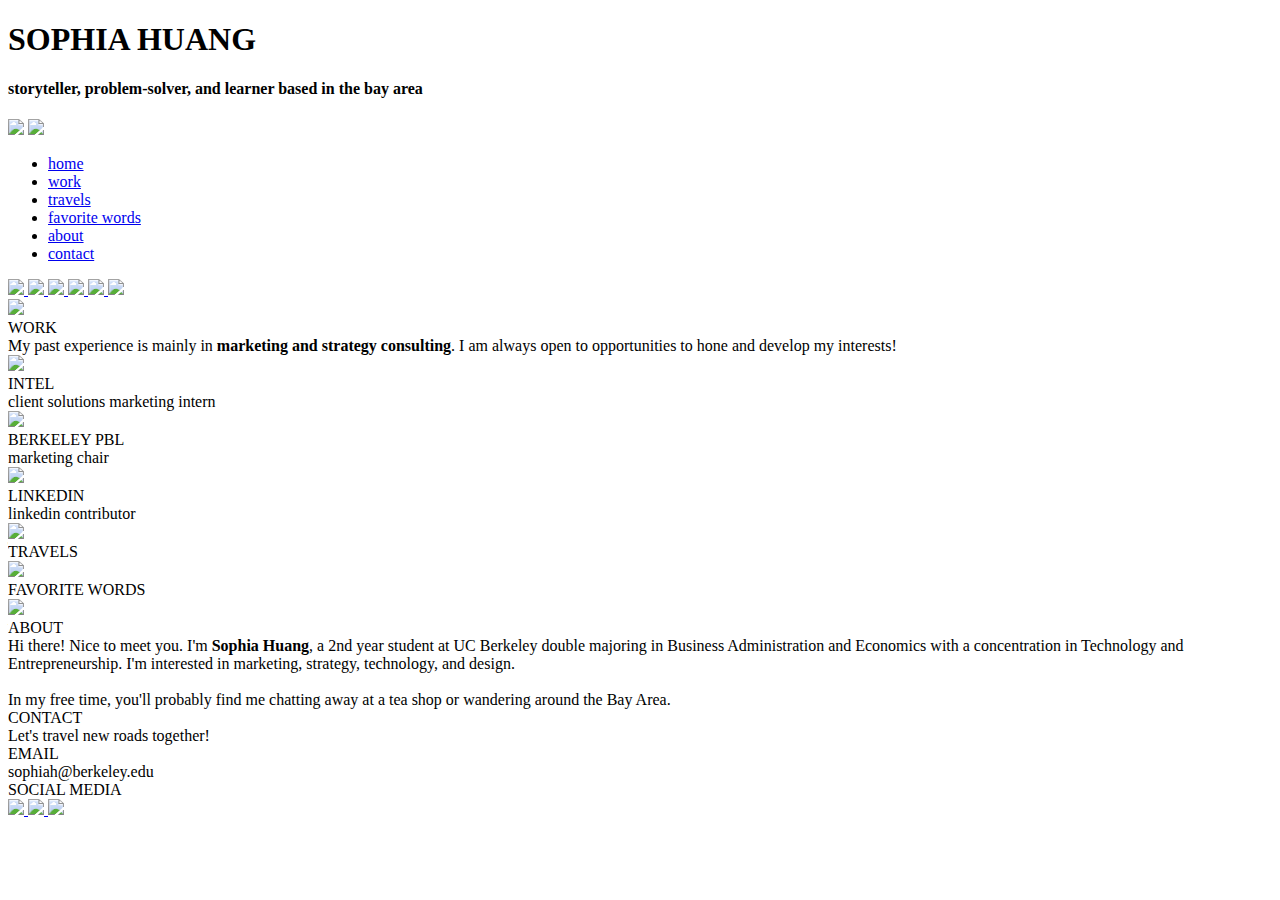
==== index.html @ e54632c0 "test" ====
<!DOCTYPE html>

<html>

<head>
<title>Sophia Huang</title>
	<link rel="stylesheet" type="text/css" href="assets/css/style.css" />
	<link href="https://fonts.googleapis.com/css?family=Montserrat:400,700|Open+Sans:300,400,600" rel="stylesheet">
</head>

<body>
	<div class="page-wrapper">
		<div id="title-container">
			<div id="title-box">
			 <a id="home" class="smooth"></a>
				<h1 id="title">SOPHIA HUANG</h1>
				<h4 id="subtitle">storyteller, problem-solver, and learner based in the bay area</h4>
				<div class="rectangle-1"></div>
				<img src="assets/img/sf-home-1.jpg" class="sf-home-1">
				<a href= "#work-container">
					<img src="assets/img/bottom arrow.png" class="bottom-arrow-1">
				</a>
			</div>
		</div>

		<div id="home-menu">
				<ul>
					<li><a href= "#title-container" class="link">home</a></li>
					<li><a href= "#work-container" class="link">work</a></li>
					<li><a href= "#travels-container" class="link">travels</a></li>
					<li><a href= "#favorite-words-container" class="link">favorite words</a></li>
					<li><a href= "#about-container" class="link">about</a></li>
					<li><a href= "#contact-container" class="link">contact</a></li>
				</ul>
		</div>
		<div id="new-container">
			<div id="navbar">
				<a href= "#title-container">
					<img src="assets/img/home-nav.png" class="home-nav">
				</a>
				<a href= "#work-container">
					<img src="assets/img/work-nav.png" class="work-nav">
				</a>
				<a href= "#travels-container">
					<img src="assets/img/travels-nav.png" class="travels-nav">
				</a>
				<a href= "#favorite-words-container">
					<img src="assets/img/favorite-words-nav.png" class="favorite-words-nav">
				</a>
				<a href= "#about-container">
					<img src="assets/img/about-nav.png" class="about-nav">
				</a>
				<a href= "#contact-container">
					<img src="assets/img/contact-nav.png" class="contact-nav">
				</a>
			</div>
			<div class="navbar-fixed"></div>

			<div id="work-container">
				<div id="background-work">
					<img src="assets/img/work.jpg" class="work">
				</div>
				<div id="background-work-overlay"></div>
				<div id="work">WORK</div>
				<div class="rectangle-2"></div>
				<div id="work-description">My past experience is mainly in <b>marketing and strategy consulting</b>. I am always open to opportunities to hone and develop my interests!</div>
				<div id="work-grid">
					<img src="assets/img/intel.png" class="intel-pic">
					<div class="intel">INTEL</div>
					<div class="intel-intern">client solutions marketing intern</div>
					<img src="assets/img/pbl.png" class="pbl-pic">
					<div class="pbl">BERKELEY PBL</div>
					<div class="pbl-officer">marketing chair</div>
					<img src="assets/img/linkedin.png" class="linkedin-pic">
					<div class="linkedin">LINKEDIN</div>
					<div class="linkedin-writer">linkedin contributor</div>
				</div>

					<a id="work" class="smooth"></a>
			</div>

			<div id="travels-container">
				<div id="background-travels">
					<img src="assets/img/travels.jpg" class="travels">
				</div>
				<div id="background-travels-overlay"></div>
				<div id="travels">TRAVELS</div>
				<div class="rectangle-3"></div>
					<a id="travels" class="smooth"></a>
			</div>

			<div id="favorite-words-container">
				<div id="background-favorite-words">
					<img src="assets/img/favorite-words.jpg" class="favorite-words">
				</div>
				<div id="background-favorite-words-overlay"></div>
				<div id="favorite-words">FAVORITE WORDS</div>
				<div class="rectangle-4"></div>
					<a id="favorite-words" class="smooth"></a>
			</div>

			<div id="about-container">
				<div id="background-about">
					<img src="assets/img/profile photo.JPG" class="profile-photo">
				</div>
				<div id="background-about-overlay"></div>
				<div id="about">ABOUT</div>
				<div class="rectangle-5"></div>
					<div id="about-description">Hi there! Nice to meet you. I'm <b>Sophia Huang</b>, a 2nd year student at UC Berkeley double majoring in Business Administration and Economics with a concentration in Technology and Entrepreneurship. I'm interested in marketing, strategy, technology, and design.<br><br> In my free time, you'll probably find me chatting away at a tea shop or wandering around the Bay Area.</div>
						<a id="about" class="smooth"></a>
			</div>

				<div id="contact-container">
					<div id="contact-box">
						<div id="contact">CONTACT</div>
							<div id="contact-description">Let's travel new roads together!</div>
						<div class="rectangle-6"></div>
						<div id="email">EMAIL</div>
							<div id="email-description">sophiah@berkeley.edu</div>
						<div id="social-media">SOCIAL MEDIA</div>
							<div id="social-media-description">
								<a href= "https://www.linkedin.com/in/hellosophiahuang">
									<img src="assets/img/linkedin-logo.png" class="linkedin-logo">
								</a>
								<a href= "https://www.facebook.com/sophia.huang.3720">
									<img src="assets/img/facebook-logo.png" class="facebook-logo">
								</a>
								<a href= "https://www.instagram.com/eleven_eleven/">
									<img src="assets/img/instagram-logo.png" class="instagram-logo">
								</a>
							</div>
					</div>

		</div>
	</div>

	<script src="http://code.jquery.com/jquery-1.11.0.min.js"></script>
	<script src="assets/script/script.js"></script>

</body>

</html>
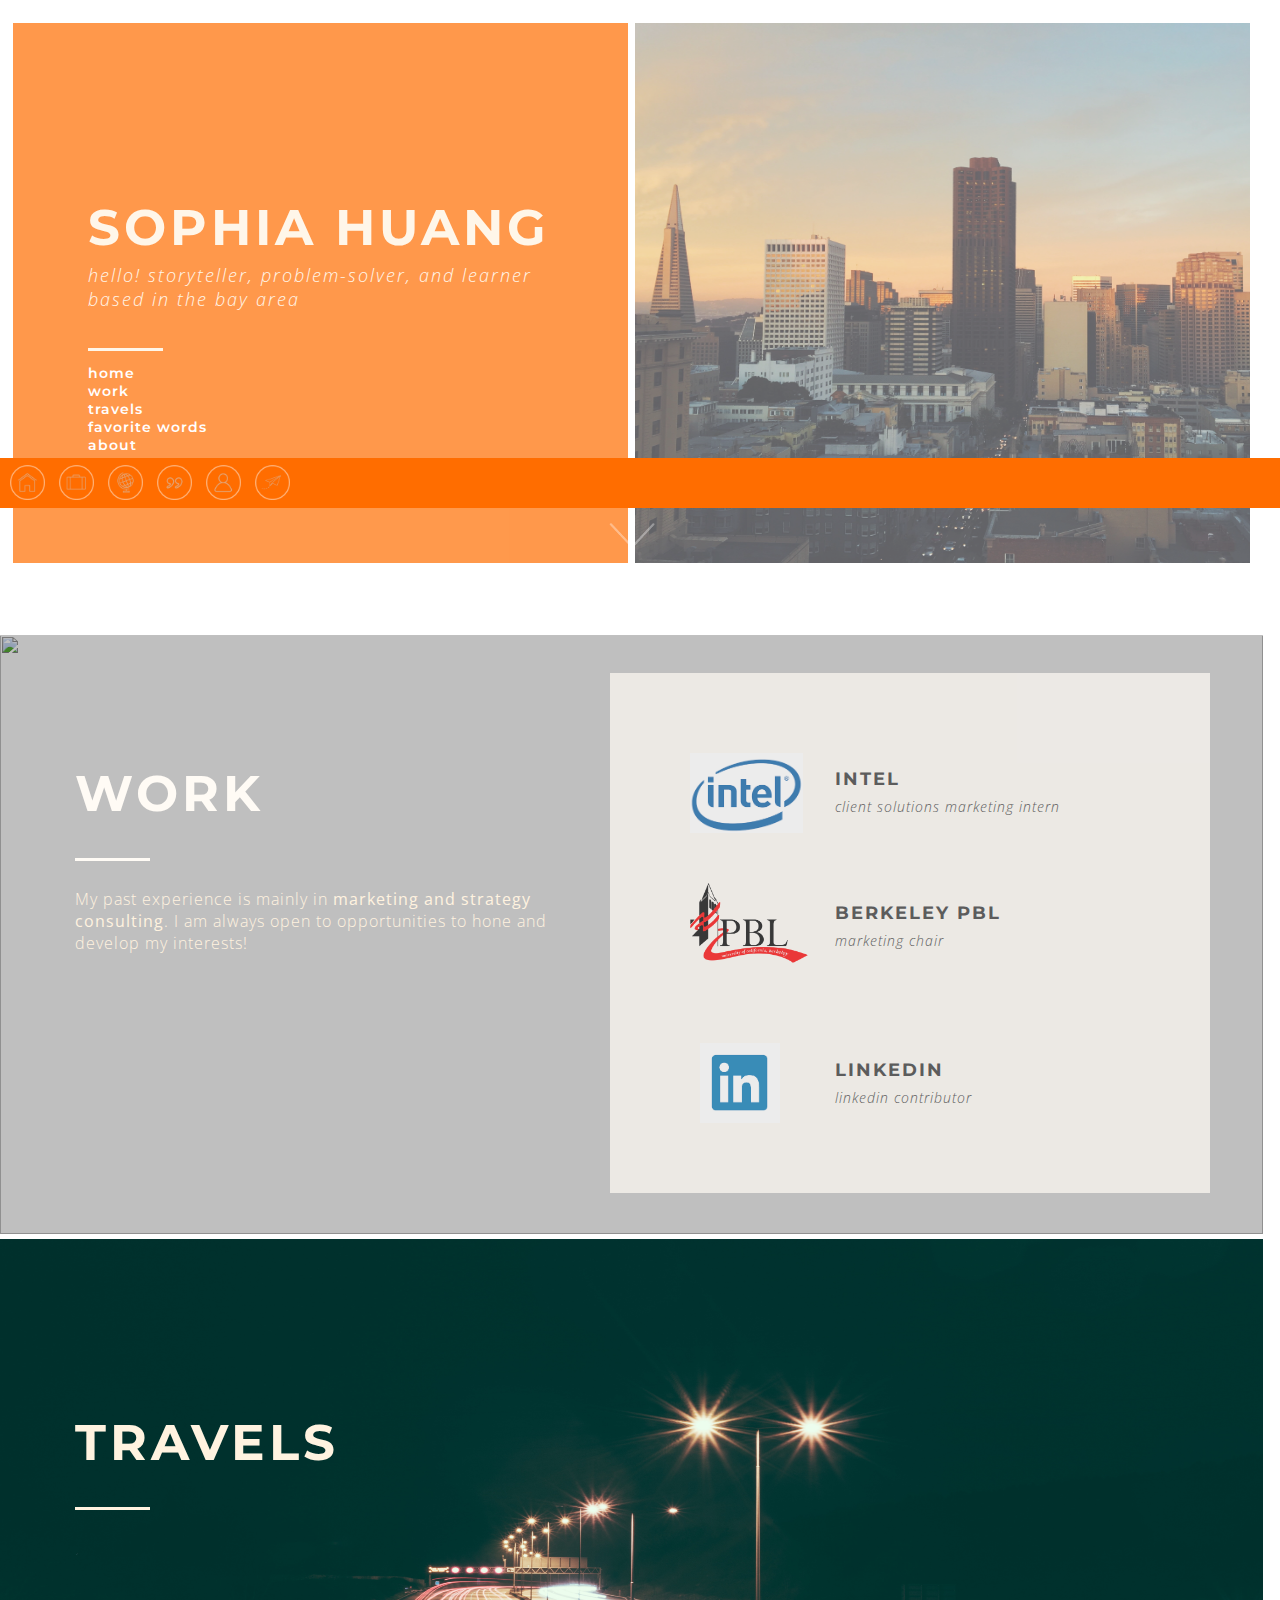
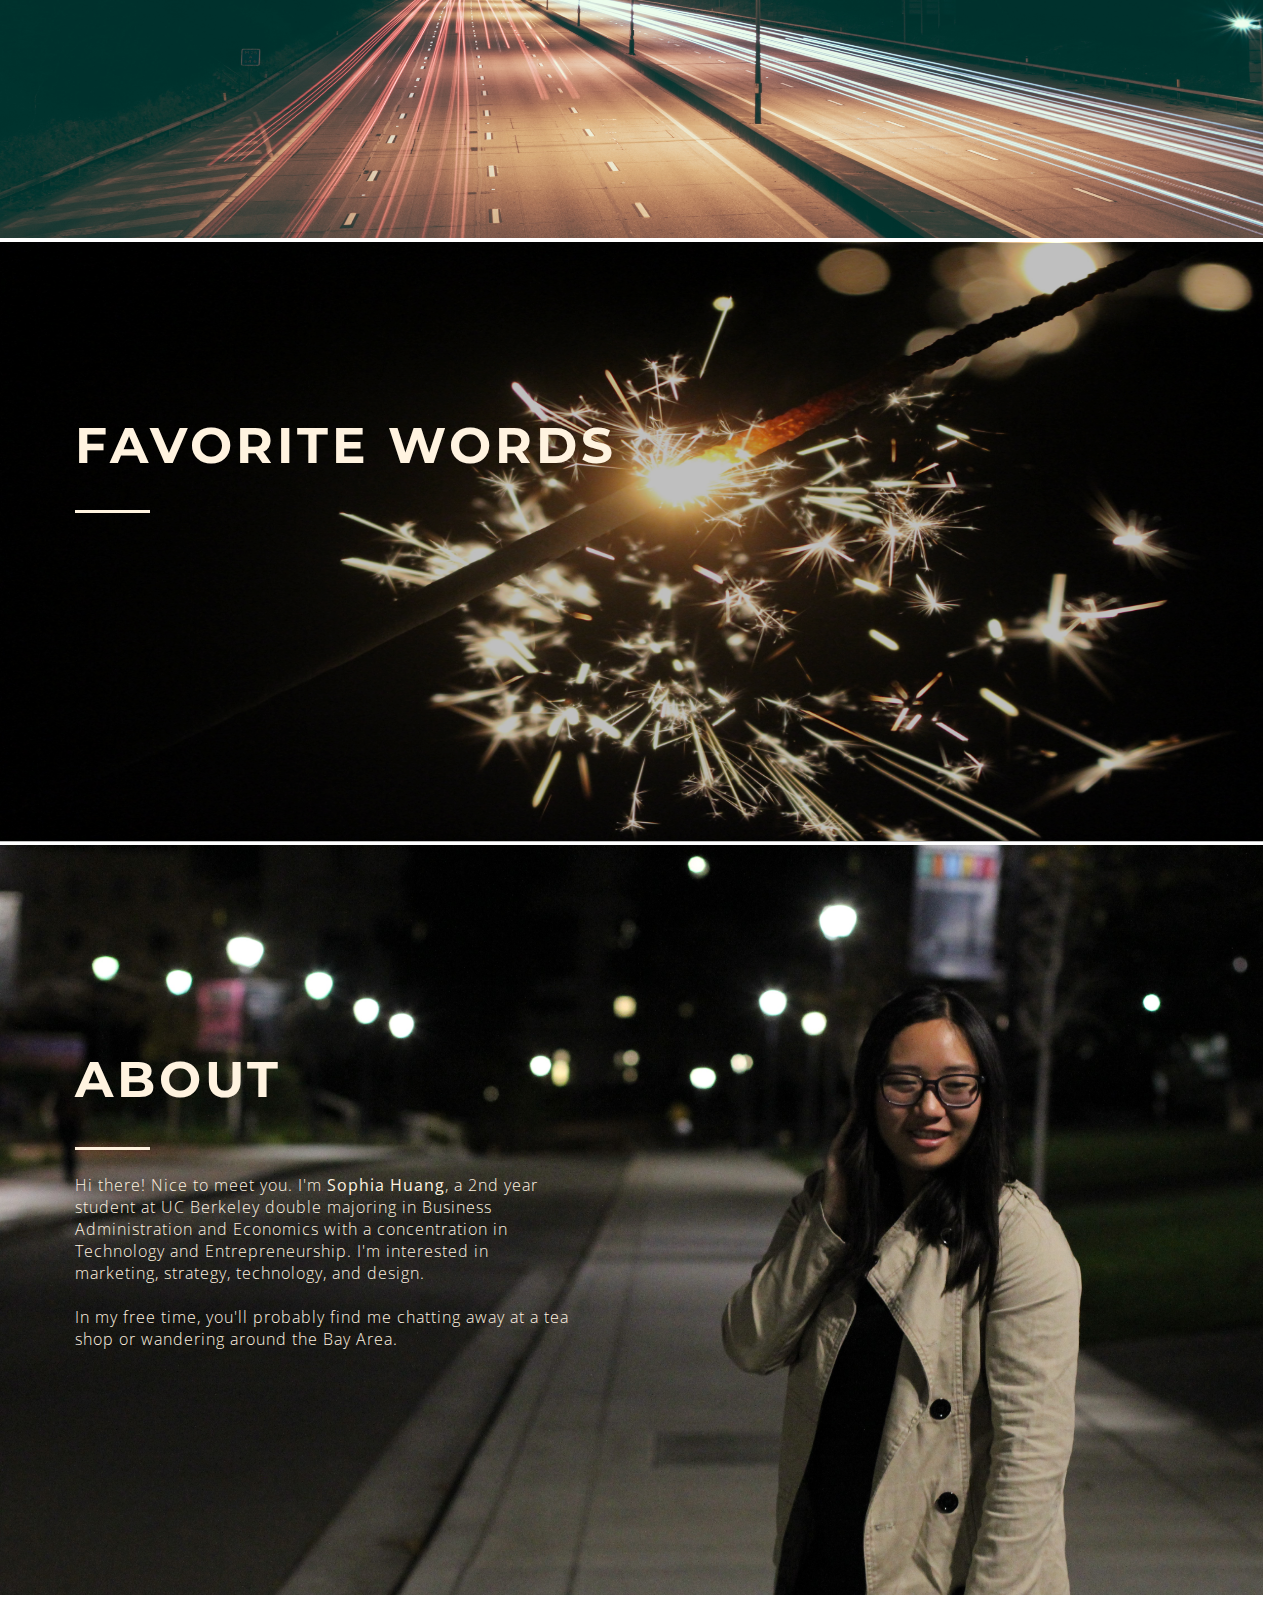
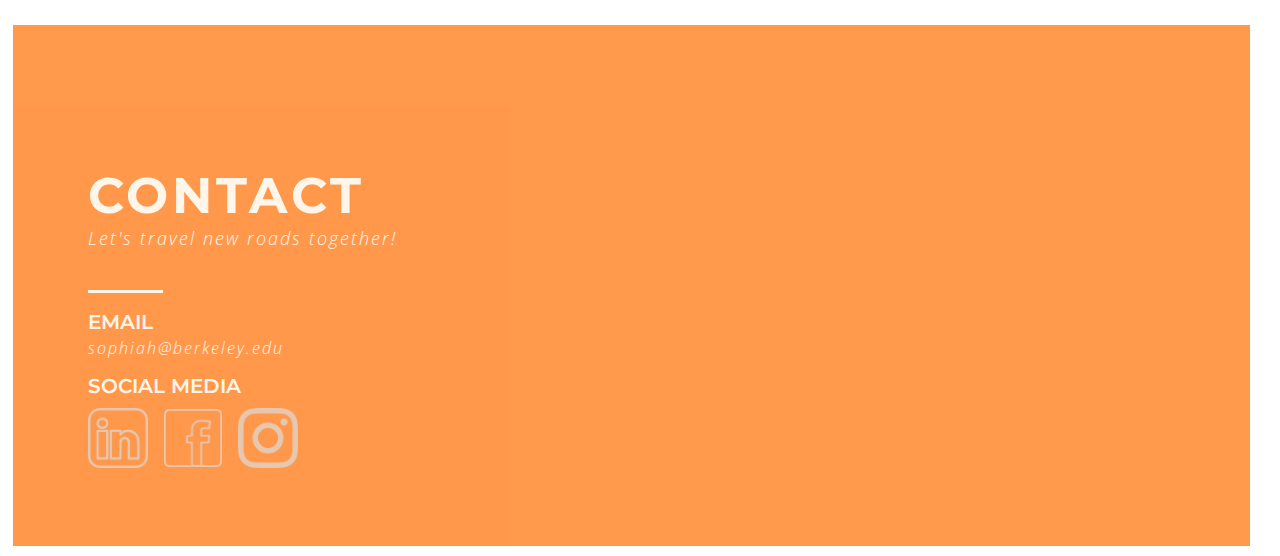
==== commit 6dae6522: "test" ====
--- a/index.html
+++ b/index.html
@@ -14,7 +14,7 @@
 			<div id="title-box">
 			 <a id="home" class="smooth"></a>
 				<h1 id="title">SOPHIA HUANG</h1>
-				<h4 id="subtitle">storyteller, problem-solver, and learner based in the bay area</h4>
+				<h4 id="subtitle">hello! storyteller, problem-solver, and learner based in the bay area</h4>
 				<div class="rectangle-1"></div>
 				<img src="assets/img/sf-home-1.jpg" class="sf-home-1">
 				<a href= "#work-container">
--- a/assets/css/style.css
+++ b/assets/css/style.css
@@ -0,0 +1,658 @@
+body, html {
+  margin: 0 auto;
+}
+
+#title-container {
+	position: absolute;
+  width: 100%;
+  height: 100%;
+}
+
+#title-box {
+  position: relative;
+  background-color: #FF6D00;
+  opacity: 70%;
+  width: 615px;
+  height: 540px;
+  margin: 10px;
+  margin-top: 23px;
+  margin-left: 13px;
+}
+
+#title {
+  position: absolute;
+  font-family: 'Montserrat', sans-serif;
+  font-size: 50px;
+  font-weight: 700;
+  letter-spacing: 4px;
+  color: #FFF3E0;
+  margin-left: 75px;
+  padding-top: 140px;
+}
+
+#subtitle {
+  position: absolute;
+  font-family: 'Open Sans', sans-serif;
+  font-size: 18px;
+  font-weight: 300;
+  font-style: italic;
+  letter-spacing: 2px;
+  color: #FFF3E0;
+  width: 450px;
+  margin-left: 75px;
+  margin-top: 240px;
+}
+
+.rectangle-1 {
+  position: absolute;
+  width: 75px;
+  height: 3px;
+  background-color: #FFF3E0;
+  margin-left: 75px;
+  margin-top: 325px;
+}
+
+.sf-home-1 {
+  position: absolute;
+  width: 615px;
+  height: 540px;
+  margin-left: 622px;
+}
+
+.bottom-arrow-1 {
+  width: 45px;
+  height: 25px;
+  position: absolute;
+  left: 619px;
+  top: 500px;
+  -webkit-transform: translateX(-50%);
+	cursor: pointer;
+  opacity: 0.35;
+  transition: 1.5s;
+  -moz-transition: 0.1s;
+  -webkit-transition: 0.1s;
+}
+
+.bottom-arrow-1:hover {
+  opacity: 0.9;
+}
+
+.smooth {
+/*what do I do? JS or CSS?*/
+}
+
+#home-menu {
+  position: relative;
+  font-family: 'Montserrat', sans-serif;
+  font-weight: 600;
+  font-size: 14px;
+  letter-spacing: 1px;
+	color: white;
+  margin-left: 48px;
+  padding-top: 350px;
+}
+
+#home-menu .link {
+  opacity: 1;
+  transition: 0.1s;
+	-moz-transition: 0.1s;
+	-webkit-transition: 0.1s;
+}
+
+#home-menu .link:hover {
+  opacity: 0.7
+}
+
+ul {
+list-style-type: none;
+}
+
+a {
+  text-decoration: none;
+  color: white;
+}
+
+#new-container {
+  width: 100%;
+  height: 100%;
+  position: relative;
+}
+
+#navbar {
+  width: 100%;
+  height: 50px;
+  background-color: #FF6D00;
+  display: inline-block;
+  margin-top: -546px;
+  z-index: 100;
+}
+
+.home-nav {
+  width: 35px;
+  height: 35px;
+  padding-left: 10px;
+  padding-top: 7px;
+  opacity: 0.6;
+}
+
+.home-nav:hover {
+  opacity: 1;
+  transition: 0.5s;
+}
+
+.work-nav {
+  width: 35px;
+  height: 35px;
+  padding-left: 10px;
+  padding-top: 7px;
+  opacity: 0.6;
+}
+
+.work-nav:hover {
+  opacity: 1;
+  transition: 0.5s;
+}
+
+.travels-nav {
+  width: 35px;
+  height: 35px;
+  padding-left: 10px;
+  padding-top: 7px;
+  opacity: 0.6;
+}
+
+.travels-nav:hover {
+  opacity: 1;
+  transition: 0.5s;
+}
+
+.favorite-words-nav {
+  width: 35px;
+  height: 35px;
+  padding-left: 10px;
+  padding-top: 7px;
+  opacity: 0.6;
+}
+
+.favorite-words-nav:hover {
+  opacity: 1;
+  transition: 0.5s;
+}
+
+.about-nav {
+  width: 35px;
+  height: 35px;
+  padding-left: 10px;
+  padding-top: 7px;
+  opacity: 0.6;
+}
+
+.about-nav:hover {
+  opacity: 1;
+  transition: 0.5s;
+}
+
+.contact-nav {
+  width: 35px;
+  height: 35px;
+  padding-left: 10px;
+  padding-top: 7px;
+  opacity: 0.6;
+}
+
+.contact-nav:hover {
+  opacity: 1;
+  transition: 0.5s;
+}
+
+.navbar-fixed {
+  position: fixed;
+  top: 0;
+  width: 100%;
+}
+
+#work-container {
+	position: relative;
+  width: 100%;
+  height: 100%;
+  margin-top: 30px;
+}
+
+#background-work {
+  position: relative;
+  width: 100%;
+  height: 100%;
+  margin-top: 82px;
+}
+
+.work {
+  width: 1263px;
+  height: 599px;
+  margin-top: 45px;
+}
+
+#background-work-overlay {
+  position: absolute;
+  margin-top: -602px;
+  width: 1263px;
+  height: 598px;
+  background: rgba(0, 0, 0, 0.25);
+  z-index: 5;
+}
+
+#work {
+  position: absolute;
+  font-family: 'Montserrat', sans-serif;
+  font-size: 50px;
+  font-weight: 700;
+  letter-spacing: 4px;
+  color: #fffbf5;
+  margin-left: 75px;
+  margin-top: -475px;
+  z-index: 6;
+}
+
+.rectangle-2 {
+  position: absolute;
+  width: 75px;
+  height: 3px;
+  background-color: #fffbf5;
+  margin-left: 75px;
+  margin-top: -380px;
+  z-index: 7;
+}
+
+#work-description {
+  position: absolute;
+  font-family: 'Open Sans', sans-serif;
+  font-weight: 300;
+  font-size: 16px;
+  letter-spacing: 1px;
+  color: #FFF3E0;
+  width: 500px;
+  margin-left: 75px;
+  margin-top: -350px;
+  z-index: 50;
+}
+
+#work-grid {
+  position: relative;
+  background: #fffbf5;
+  opacity: 0.7;
+  width: 600px;
+  height: 520px;
+  margin-left: 610px;
+  margin-top: -565px;
+  z-index: 7;
+}
+
+.intel-pic {
+  position: absolute;
+  width: auto;
+  height: 80px;
+  margin-top: 80px;
+  margin-left: 80px;
+  z-index: 8;
+}
+
+.intel {
+  position: absolute;
+  font-family: 'Montserrat', sans-serif;
+  font-weight: 700;
+  font-size: 18px;
+  letter-spacing: 2px;
+  width: 300px;
+  height: 400px;
+  background: #fffbf5;
+  color: #333333;
+  margin-top: 95px;
+  margin-left: 225px;
+  z-index: 8;
+}
+
+.intel-intern {
+  position: absolute;
+  font-family: 'Open Sans', sans-serif;
+  font-size: 14px;
+  font-weight: 300;
+  font-style: italic;
+  letter-spacing: 1px;
+  color: #333333;
+  margin-top: 124px;
+  margin-left: 225px;
+  z-index: 8;
+}
+
+.pbl-pic {
+  position: absolute;
+  width: auto;
+  height: 80px;
+  margin-top: 210px;
+  margin-left: 80px;
+  z-index: 8;
+}
+
+.pbl {
+  position: absolute;
+  font-family: 'Montserrat', sans-serif;
+  font-weight: 700;
+  font-size: 18px;
+  letter-spacing: 2px;
+  color: #333333;
+  margin-top: 229px;
+  margin-left: 225px;
+  z-index: 8;
+}
+
+.pbl-officer {
+  position: absolute;
+  font-family: 'Open Sans', sans-serif;
+  font-size: 14px;
+  font-weight: 300;
+  font-style: italic;
+  letter-spacing: 1px;
+  color: #333333;
+  margin-top: 258px;
+  margin-left: 225px;
+  z-index: 8;
+}
+
+.linkedin-pic {
+  position: absolute;
+  width: auto;
+  height: 80px;
+  margin-top: 370px;
+  margin-left: 90px;
+  z-index: 8;
+}
+
+.linkedin {
+  position: absolute;
+  font-family: 'Montserrat', sans-serif;
+  font-weight: 700;
+  font-size: 18px;
+  letter-spacing: 2px;
+  color: #333333;
+  margin-top: 386px;
+  margin-left: 225px;
+  z-index: 8;
+}
+
+.linkedin-writer {
+  position: absolute;
+  font-family: 'Open Sans', sans-serif;
+  font-size: 14px;
+  font-weight: 300;
+  font-style: italic;
+  letter-spacing: 1px;
+  color: #333333;
+  margin-top: 415px;
+  margin-left: 225px;
+  z-index: 8;
+}
+
+#travels-container {
+	position: relative;
+  width: 100%;
+  height: 100%;
+  margin-top: 46px;
+}
+
+#background-travels {
+
+}
+
+.travels {
+  width: 1263px;
+  height: 599px;
+}
+
+#background-travels-overlay {
+
+}
+
+#travels {
+  position: absolute;
+  font-family: 'Montserrat', sans-serif;
+  font-size: 50px;
+  font-weight: 700;
+  letter-spacing: 4px;
+  color: #FFF3E0;
+  margin-left: 75px;
+  margin-top: -430px;
+}
+
+.rectangle-3 {
+  position: absolute;
+  width: 75px;
+  height: 3px;
+  background-color: #FFF3E0;
+  margin-left: 75px;
+  margin-top: -335px;
+}
+
+#favorite-words-container {
+	position: relative;
+  width: 100%;
+  height: 100%;
+}
+
+#background-favorite-words {
+
+}
+
+.favorite-words {
+  width: 1263px;
+  height: 599px;
+}
+
+#background-favorite-words-overlay {
+  position: absolute;
+  margin-top: -602px;
+  width: 1263px;
+  height: 599px;
+  background: rgba(0, 0, 0, 0.25);
+  z-index: 5;
+}
+
+#favorite-words {
+  position: absolute;
+  font-family: 'Montserrat', sans-serif;
+  font-size: 50px;
+  font-weight: 700;
+  letter-spacing: 4px;
+  color: #FFF3E0;
+  margin-left: 75px;
+  margin-top: -430px;
+  z-index: 6;
+}
+
+.rectangle-4 {
+  position: absolute;
+  width: 75px;
+  height: 3px;
+  background-color: #FFF3E0;
+  margin-left: 75px;
+  margin-top: -335px;
+  z-index: 6;
+}
+
+#about-container {
+	position: relative;
+  width: 1263px;
+  height: 590px;
+}
+
+#background-about {
+  position: relative;
+}
+
+.profile-photo {
+  width: 1263px;
+  height: 750px;
+  z-index: -50;
+}
+
+#background-about-overlay {
+
+}
+
+#about {
+  position: absolute;
+  font-family: 'Montserrat', sans-serif;
+  font-size: 50px;
+  font-weight: 700;
+  letter-spacing: 4px;
+  color: #FFF3E0;
+  margin-left: 75px;
+  margin-top: -550px;
+  z-index: 50;
+}
+
+.rectangle-5 {
+  position: absolute;
+  width: 75px;
+  height: 3px;
+  background-color: #FFF3E0;
+  margin-left: 75px;
+  margin-top: -452px;
+}
+
+#about-description {
+  position: absolute;
+  font-family: 'Open Sans', sans-serif;
+  font-weight: 300;
+  font-size: 16px;
+  letter-spacing: 1px;
+  color: #FFF3E0;
+  width: 500px;
+  margin-left: 75px;
+  margin-top: -425px;
+  z-index: 50;
+}
+
+#contact-container {
+	position: relative;
+  width: 100%;
+  height: 100%;
+  margin-top: 190px;
+}
+
+#contact-box {
+  position: relative;
+  background-color: #FF6D00;
+  opacity: 70%;
+  width: 1237px;
+  height: 521px;
+  margin: 10px;
+  margin-top: 23px;
+  margin-left: 13px;
+}
+
+#contact {
+  font-family: 'Montserrat', sans-serif;
+  font-size: 50px;
+  font-weight: 700;
+  letter-spacing: 4px;
+  color: #FFF3E0;
+  margin-left: 75px;
+  margin-top: 100px;
+  padding-top: 140px;
+}
+
+#contact-description {
+  font-family: 'Open Sans', sans-serif;
+  color: #FFF3E0;
+  font-size: 18px;
+  font-weight: 300;
+  font-style: italic;
+  letter-spacing: 2px;
+  margin-left: 75px;
+}
+
+.rectangle-6 {
+  position: absolute;
+  width: 75px;
+  height: 3px;
+  background-color: #FFF3E0;
+  margin-left: 75px;
+  margin-top: 40px;
+}
+
+#email {
+  color: #FFF3E0;
+  font-family: 'Montserrat', sans-serif;
+  font-weight: 600;
+  font-size: 20px;
+  margin-left: 75px;
+  padding-top: 60px;
+}
+
+#email-description {
+  color: #FFF3E0;
+  font-family: 'Open Sans', sans-serif;
+  font-weight: 300;
+  font-style: italic;
+  letter-spacing: 2px;
+  font-size: 16px;
+  margin-left: 75px;
+  padding-top: 3px;
+}
+
+#social-media {
+  color: #FFF3E0;
+  font-family: 'Montserrat', sans-serif;
+  font-weight: 600;
+  font-size: 20px;
+  margin-left: 75px;
+  padding-top: 15px;
+}
+
+#social-media-description {
+  color: #FFF3E0;
+  font-family: 'Open Sans', sans-serif;
+  font-weight: 300;
+  font-style: italic;
+  letter-spacing: 2px;
+  font-size: 16px;
+  margin-left: 75px;
+  padding-top: 10px;
+  cursor: pointer;
+}
+
+.linkedin-logo {
+  height: 60px;
+  width: 60px;
+  padding-right: 10px;
+  opacity: 0.7;
+}
+
+.linkedin-logo:hover {
+  opacity: 1;
+  transition: 0.4s;
+}
+
+.facebook-logo {
+  height: 58px;
+  width: 58px;
+  padding-right: 10px;
+  padding-bottom: 1px;
+  opacity: 0.7;
+}
+
+.facebook-logo:hover {
+  opacity: 1;
+  transition: 0.4s;
+}
+
+.instagram-logo {
+  height: 60px;
+  width: 60px;
+  padding-right: 10px;
+  opacity: 0.7;
+}
+
+.instagram-logo:hover {
+  opacity: 1;
+  transition: 0.4s;
+}
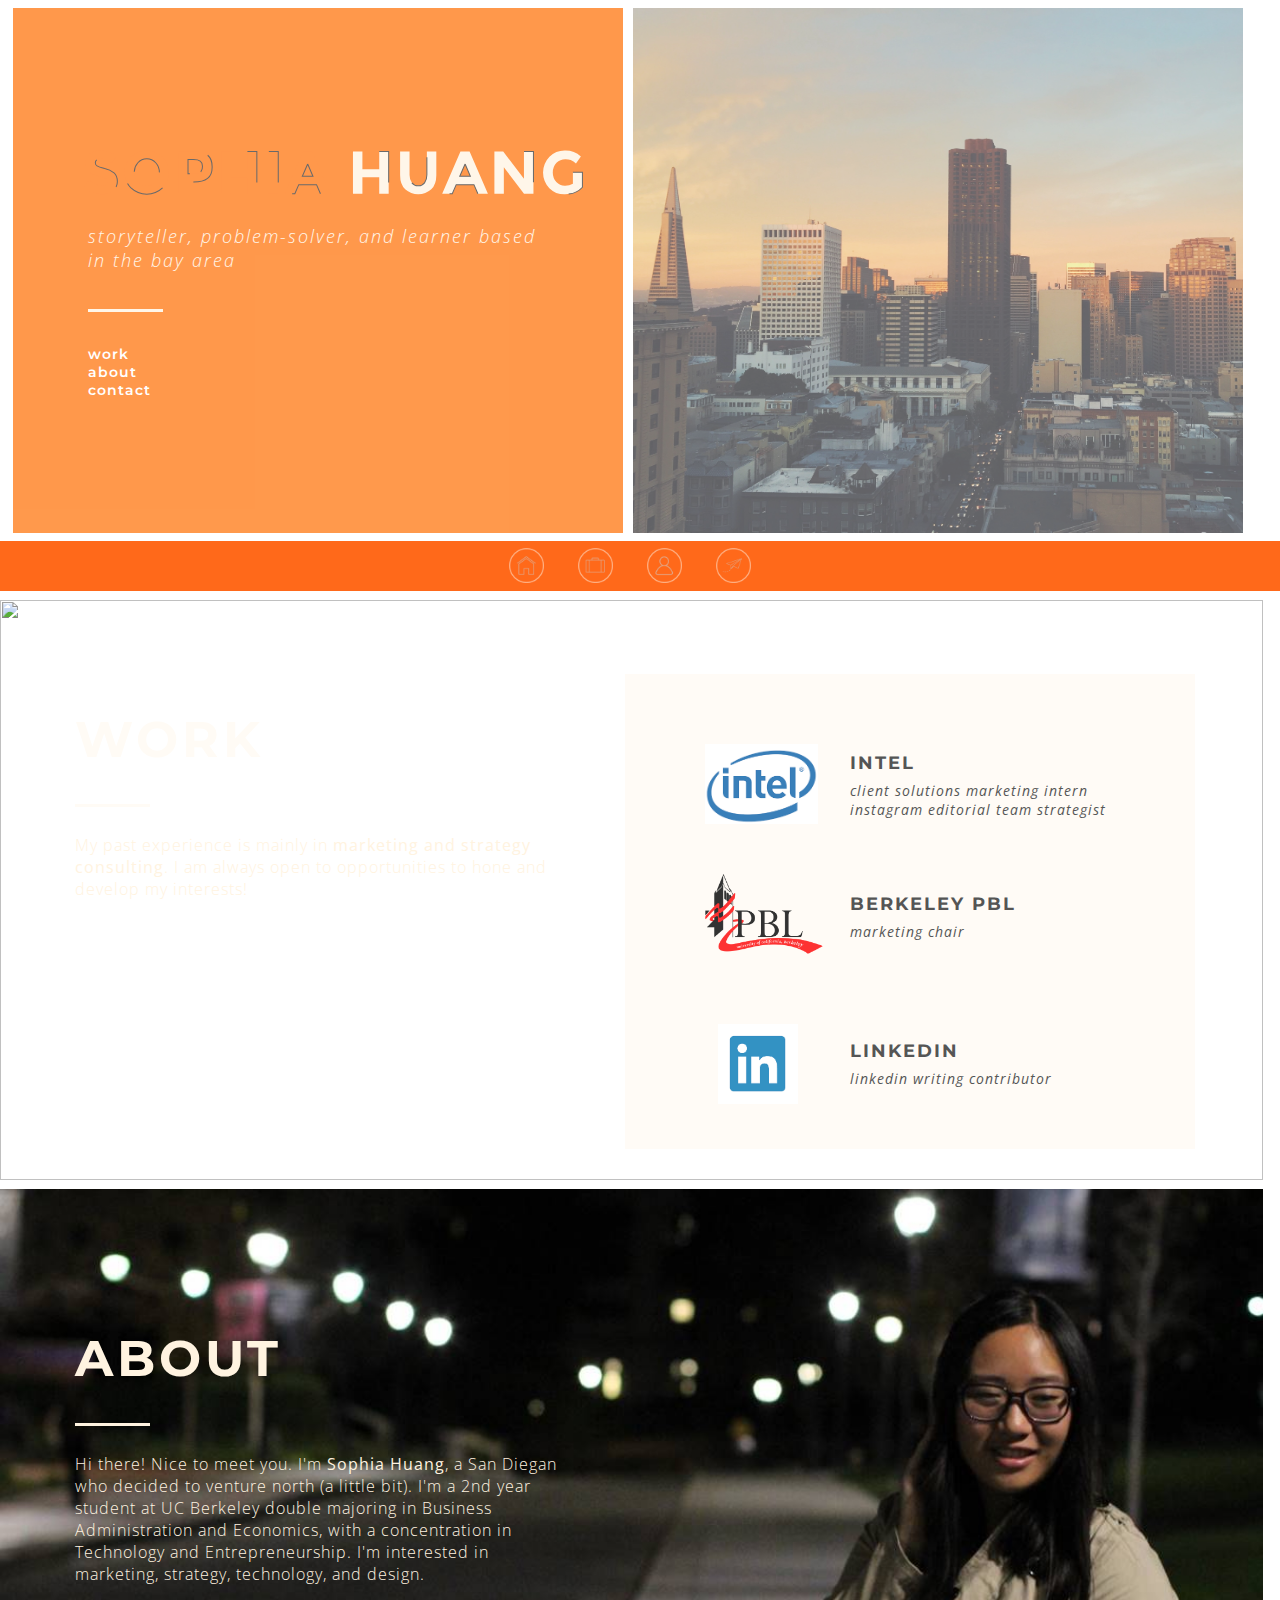
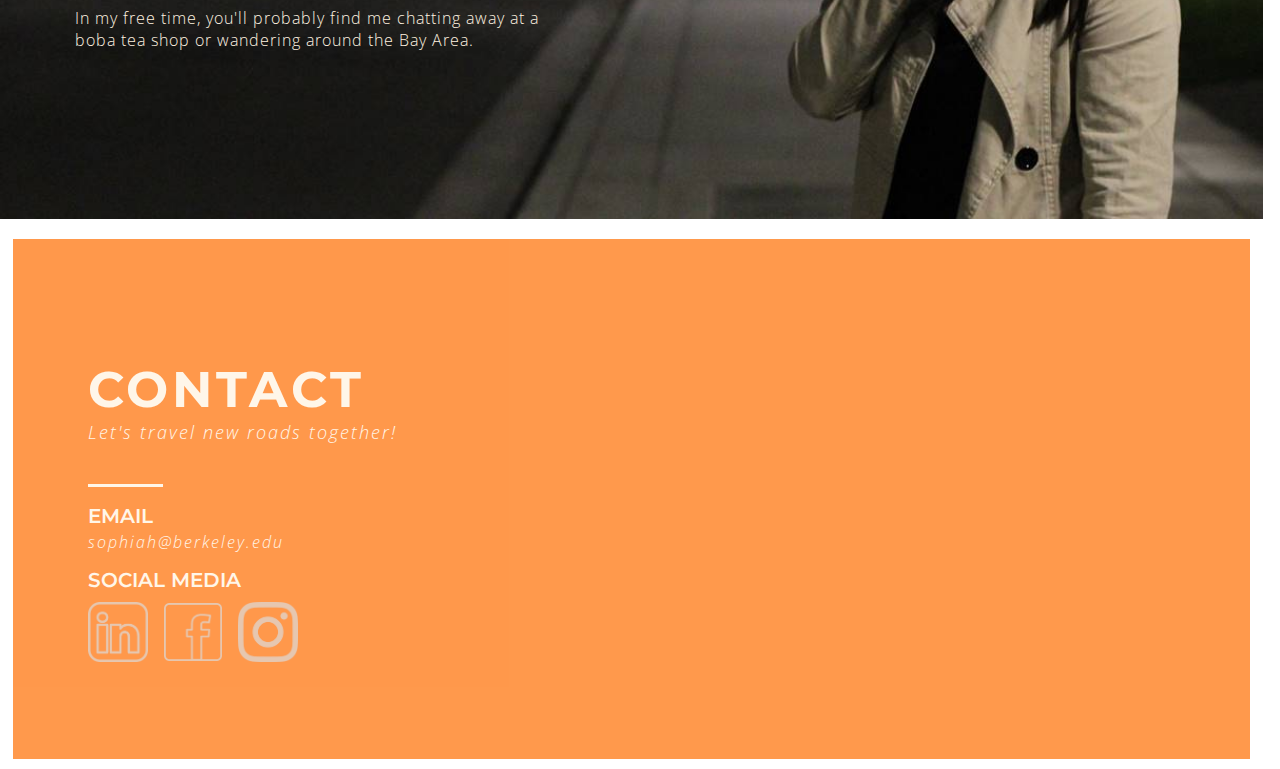
==== commit 93a1ee79: "final changes" ====
--- a/index.html
+++ b/index.html
@@ -9,132 +9,107 @@
 </head>
 
 <body>
-	<div class="page-wrapper">
+
 		<div id="title-container">
 			<div id="title-box">
-			 <a id="home" class="smooth"></a>
-				<h1 id="title">SOPHIA HUANG</h1>
-				<h4 id="subtitle">hello! storyteller, problem-solver, and learner based in the bay area</h4>
+				<!--<h1 id="title">SOPHIA HUANG</h1>-->
+				<svg id="Layer_1" xmlns="http://www.w3.org/2000/svg" viewBox="0 0 495.58 44.38">
+				  <title>sophiahuang</title>
+					  <path class="cls-1" d="M90,355.43a3.62,3.62,0,0,0-1.35,2.94,3.32,3.32,0,0,0,1.65,2.91q1.65,1.08,7.62,2.55a21.47,21.47,0,0,1,9.27,4.41q3.3,2.94,3.3,8.58a11.33,11.33,0,0,1-4.23,9.15q-4.23,3.51-11.13,3.51-10,0-17.94-7.38l5.58-6.84q6.78,5.94,12.54,5.94a6.58,6.58,0,0,0,4.05-1.11,3.56,3.56,0,0,0,1.47-3,3.5,3.5,0,0,0-1.56-3,20.38,20.38,0,0,0-6.18-2.25q-7.32-1.74-10.71-4.53T79,358.55a10.86,10.86,0,0,1,4.29-9.21A17.26,17.26,0,0,1,94,346.1a25.76,25.76,0,0,1,8.4,1.44,22.51,22.51,0,0,1,7.32,4.08l-4.74,6.84a18.47,18.47,0,0,0-11.28-4.14A5.64,5.64,0,0,0,90,355.43Z" transform="translate(-76.48 -345.6)" style="fill:#ff6d00;stroke:#2b2b2b"/>
+					  <path class="cls-1" d="M155.3,383.21a22.85,22.85,0,0,1-31.32,0,21.94,21.94,0,0,1,0-30.9,22.85,22.85,0,0,1,31.32,0A21.95,21.95,0,0,1,155.3,383.21Zm-3.18-15.42a13.73,13.73,0,0,0-3.6-9.57,11.87,11.87,0,0,0-17.7,0,14.48,14.48,0,0,0,0,19.11,11.93,11.93,0,0,0,17.7,0A13.62,13.62,0,0,0,152.12,367.79Z" transform="translate(-76.48 -345.6)" style="fill:#ff6d00;stroke:#2b2b2b"/>
+					  <path class="cls-1" d="M200.06,350.81q4.41,3.75,4.41,11.52t-4.53,11.37q-4.53,3.6-13.83,3.6h-5.58V389h-9.36V347.06H186Q195.65,347.06,200.06,350.81Zm-6.87,16.5a8.06,8.06,0,0,0,1.68-5.52q0-3.63-2.19-5.16t-6.81-1.53h-5.34v14.1h6.3Q191.51,369.2,193.19,367.31Z" transform="translate(-76.48 -345.6)" style="fill:#ff6d00;stroke:#2b2b2b"/>
+					  <path class="cls-1" d="M239.41,347.06h9.36V389h-9.36V372.5H222.73V389h-9.36V347.06h9.36v17.52h16.68V347.06Z" transform="translate(-76.48 -345.6)" style="fill:#ff6d00;stroke:#2b2b2b"/>
+					  <path class="cls-1" d="M260.67,347.06H270V389h-9.36V347.06Z" transform="translate(-76.48 -345.6)" style="fill:#ff6d00;stroke:#2b2b2b"/>
+					  <path class="cls-1" d="M311.82,389l-3.9-9.06H290.34l-3.9,9.06h-10l18.12-41.94h9.06L321.78,389h-10Zm-12.66-29.46-5.28,12.18h10.5Z" transform="translate(-76.48 -345.6)" style="fill:#ff6d00;stroke:#2b2b2b"/>
+					  <path class="cls-1" d="M370.1,347.06h9.36V389H370.1V372.5H353.42V389h-9.36V347.06h9.36v17.52H370.1V347.06Z" transform="translate(-76.48 -345.6)" style="fill:#fff3e0;stroke:#2b2b2b"/>
+					  <path class="cls-1" d="M402.46,378.17a7.66,7.66,0,0,0,6.3,2.91,7.58,7.58,0,0,0,6.27-2.91q2.31-2.91,2.31-7.95V347.06h9.36v23.46q0,9.12-5,14a19.46,19.46,0,0,1-25.83,0q-5.07-4.92-5.07-14V347.06h9.36v23.16Q400.12,375.26,402.46,378.17Z" transform="translate(-76.48 -345.6)" style="fill:#fff3e0;stroke:#2b2b2b"/>
+					  <path class="cls-1" d="M467.89,389l-3.9-9.06H446.41l-3.9,9.06h-10l18.12-41.94h9.06L477.85,389h-10Zm-12.66-29.46-5.28,12.18h10.5Z" transform="translate(-76.48 -345.6)" style="fill:#fff3e0;stroke:#2b2b2b"/>
+					  <path class="cls-1" d="M513.63,347.06H523V389h-9.36l-20-26.28V389h-9.36V347.06H493l20.58,27v-27Z" transform="translate(-76.48 -345.6)" style="fill:#fff3e0;stroke:#2b2b2b"/>
+					  <path class="cls-1" d="M562.13,367.64h9.42v14.88q-6.24,7-17.28,7a21.33,21.33,0,0,1-15.51-6.12,22.17,22.17,0,0,1,.12-31,21.27,21.27,0,0,1,15.42-6.24A22.81,22.81,0,0,1,570,352l-4.86,7a18.56,18.56,0,0,0-5.19-3.39,13.94,13.94,0,0,0-5.13-.93,12.28,12.28,0,0,0-9,3.63,14.49,14.49,0,0,0-.15,19.08A11.33,11.33,0,0,0,554,381a16.07,16.07,0,0,0,8.1-1.86V367.64Z" transform="translate(-76.48 -345.6)" style="fill:#fff3e0;stroke:#2b2b2b"/>
+				</svg>
+				<h4 id="subtitle">storyteller, problem-solver, and learner based in the bay area</h4>
 				<div class="rectangle-1"></div>
 				<img src="assets/img/sf-home-1.jpg" class="sf-home-1">
-				<a href= "#work-container">
-					<img src="assets/img/bottom arrow.png" class="bottom-arrow-1">
-				</a>
+			</div>
+			<div id="home-menu">
+				<ul>
+					<li><a href= "#work-container" class="link">work</a></li>
+					<li><a href= "#about-container" class="link">about</a></li>
+					<li><a href= "#contact-container" class="link">contact</a></li>
+				</ul>
 			</div>
 		</div>
 
-		<div id="home-menu">
-				<ul>
-					<li><a href= "#title-container" class="link">home</a></li>
-					<li><a href= "#work-container" class="link">work</a></li>
-					<li><a href= "#travels-container" class="link">travels</a></li>
-					<li><a href= "#favorite-words-container" class="link">favorite words</a></li>
-					<li><a href= "#about-container" class="link">about</a></li>
-					<li><a href= "#contact-container" class="link">contact</a></li>
-				</ul>
+		<div id="navbar">
+			<a href= "#title-container">
+				<img src="assets/img/home-nav.png" class="home-nav">
+			</a>
+			<a href= "#work-container">
+				<img src="assets/img/work-nav.png" class="work-nav">
+			</a>
+			<a href= "#about-container">
+				<img src="assets/img/about-nav.png" class="about-nav">
+			</a>
+			<a href= "#contact-container">
+				<img src="assets/img/contact-nav.png" class="contact-nav">
+			</a>
 		</div>
-		<div id="new-container">
-			<div id="navbar">
-				<a href= "#title-container">
-					<img src="assets/img/home-nav.png" class="home-nav">
-				</a>
-				<a href= "#work-container">
-					<img src="assets/img/work-nav.png" class="work-nav">
-				</a>
-				<a href= "#travels-container">
-					<img src="assets/img/travels-nav.png" class="travels-nav">
-				</a>
-				<a href= "#favorite-words-container">
-					<img src="assets/img/favorite-words-nav.png" class="favorite-words-nav">
-				</a>
-				<a href= "#about-container">
-					<img src="assets/img/about-nav.png" class="about-nav">
-				</a>
-				<a href= "#contact-container">
-					<img src="assets/img/contact-nav.png" class="contact-nav">
-				</a>
+
+		<div id="work-container">
+			<div id="background-work">
+				<img src="assets/img/work.jpg" class="work">
 			</div>
-			<div class="navbar-fixed"></div>
-
-			<div id="work-container">
-				<div id="background-work">
-					<img src="assets/img/work.jpg" class="work">
-				</div>
-				<div id="background-work-overlay"></div>
 				<div id="work">WORK</div>
 				<div class="rectangle-2"></div>
 				<div id="work-description">My past experience is mainly in <b>marketing and strategy consulting</b>. I am always open to opportunities to hone and develop my interests!</div>
 				<div id="work-grid">
 					<img src="assets/img/intel.png" class="intel-pic">
 					<div class="intel">INTEL</div>
-					<div class="intel-intern">client solutions marketing intern</div>
+					<div class="intel-intern">client solutions marketing intern<br>instagram editorial team strategist</div>
 					<img src="assets/img/pbl.png" class="pbl-pic">
 					<div class="pbl">BERKELEY PBL</div>
 					<div class="pbl-officer">marketing chair</div>
 					<img src="assets/img/linkedin.png" class="linkedin-pic">
 					<div class="linkedin">LINKEDIN</div>
-					<div class="linkedin-writer">linkedin contributor</div>
+					<div class="linkedin-writer">linkedin writing contributor</div>
 				</div>
+			</div>
+		</div>
 
-					<a id="work" class="smooth"></a>
+		<div id="about-container">
+			<div id="background-about">
+				<img src="assets/img/profile photo.JPG" class="profile-photo">
+			</div>
+				<div id="about">ABOUT</div>
+				<div class="rectangle-5"></div>
+					<div id="about-description">Hi there! Nice to meet you. I'm <b>Sophia Huang</b>, a San Diegan who decided to venture north (a little bit). I'm a 2nd year student at UC Berkeley double majoring in Business Administration and Economics, with a concentration in Technology and Entrepreneurship. I'm interested in marketing, strategy, technology, and design.<br><br> In my free time, you'll probably find me chatting away at a boba tea shop or wandering around the Bay Area.</div>
+		</div>
+
+		<div id="contact-container">
+			<div id="contact-box">
+				<div id="contact">CONTACT</div>
+					<div id="contact-description">Let's travel new roads together!</div>
+				<div class="rectangle-6"></div>
+				<div id="email">EMAIL</div>
+					<div id="email-description">sophiah@berkeley.edu</div>
+				<div id="social-media">SOCIAL MEDIA</div>
+					<div id="social-media-description">
+						<a href= "https://www.linkedin.com/in/hellosophiahuang" target="_blank">
+							<img src="assets/img/linkedin-logo.png" class="linkedin-logo">
+						</a>
+						<a href= "https://www.facebook.com/sophia.huang.3720" target="_blank">
+							<img src="assets/img/facebook-logo.png" class="facebook-logo">
+						</a>
+						<a href= "https://www.instagram.com/eleven_eleven/" target="_blank">
+							<img src="assets/img/instagram-logo.png" class="instagram-logo">
+						</a>
+					</div>
+				</div>
 			</div>
 
-			<div id="travels-container">
-				<div id="background-travels">
-					<img src="assets/img/travels.jpg" class="travels">
-				</div>
-				<div id="background-travels-overlay"></div>
-				<div id="travels">TRAVELS</div>
-				<div class="rectangle-3"></div>
-					<a id="travels" class="smooth"></a>
-			</div>
+		</div>
 
-			<div id="favorite-words-container">
-				<div id="background-favorite-words">
-					<img src="assets/img/favorite-words.jpg" class="favorite-words">
-				</div>
-				<div id="background-favorite-words-overlay"></div>
-				<div id="favorite-words">FAVORITE WORDS</div>
-				<div class="rectangle-4"></div>
-					<a id="favorite-words" class="smooth"></a>
-			</div>
-
-			<div id="about-container">
-				<div id="background-about">
-					<img src="assets/img/profile photo.JPG" class="profile-photo">
-				</div>
-				<div id="background-about-overlay"></div>
-				<div id="about">ABOUT</div>
-				<div class="rectangle-5"></div>
-					<div id="about-description">Hi there! Nice to meet you. I'm <b>Sophia Huang</b>, a 2nd year student at UC Berkeley double majoring in Business Administration and Economics with a concentration in Technology and Entrepreneurship. I'm interested in marketing, strategy, technology, and design.<br><br> In my free time, you'll probably find me chatting away at a tea shop or wandering around the Bay Area.</div>
-						<a id="about" class="smooth"></a>
-			</div>
-
-				<div id="contact-container">
-					<div id="contact-box">
-						<div id="contact">CONTACT</div>
-							<div id="contact-description">Let's travel new roads together!</div>
-						<div class="rectangle-6"></div>
-						<div id="email">EMAIL</div>
-							<div id="email-description">sophiah@berkeley.edu</div>
-						<div id="social-media">SOCIAL MEDIA</div>
-							<div id="social-media-description">
-								<a href= "https://www.linkedin.com/in/hellosophiahuang">
-									<img src="assets/img/linkedin-logo.png" class="linkedin-logo">
-								</a>
-								<a href= "https://www.facebook.com/sophia.huang.3720">
-									<img src="assets/img/facebook-logo.png" class="facebook-logo">
-								</a>
-								<a href= "https://www.instagram.com/eleven_eleven/">
-									<img src="assets/img/instagram-logo.png" class="instagram-logo">
-								</a>
-							</div>
-					</div>
-
-		</div>
-	</div>
-
-	<script src="http://code.jquery.com/jquery-1.11.0.min.js"></script>
+	<script src="https://code.jquery.com/jquery-1.11.0.min.js"></script>
 	<script src="assets/script/script.js"></script>
 
 </body>
--- a/assets/css/style.css
+++ b/assets/css/style.css
@@ -3,7 +3,7 @@
 }
 
 #title-container {
-	position: absolute;
+	position: relative;
   width: 100%;
   height: 100%;
 }
@@ -12,14 +12,38 @@
   position: relative;
   background-color: #FF6D00;
   opacity: 70%;
-  width: 615px;
-  height: 540px;
-  margin: 10px;
-  margin-top: 23px;
+  width: 610px;
+  height: 525px;
+  margin: 8px;
+  margin-top: 8px;
   margin-left: 13px;
 }
 
-#title {
+#Layer_1 {
+  width: 500px;
+  padding: 20px;
+  margin-top: 20%;
+  stroke-dasharray: 440;
+  stroke-dashoffset: 400;
+	animation: dash 3.3s ease-in-out forwards;
+  animation-delay: 1s;
+}
+
+@keyframes dash {
+	to {
+		stroke-dashoffset: 0;
+		opacity: 1;
+	}
+}
+
+svg {
+	width: 500px;
+	padding: 20px;
+	margin-top: 20%;
+  margin-left: 50px;
+}
+
+/*#title {
   position: absolute;
   font-family: 'Montserrat', sans-serif;
   font-size: 50px;
@@ -27,8 +51,8 @@
   letter-spacing: 4px;
   color: #FFF3E0;
   margin-left: 75px;
-  padding-top: 140px;
-}
+  padding-top: 135px;
+}*/
 
 #subtitle {
   position: absolute;
@@ -40,7 +64,7 @@
   color: #FFF3E0;
   width: 450px;
   margin-left: 75px;
-  margin-top: 240px;
+  margin-top: 5px;
 }
 
 .rectangle-1 {
@@ -49,47 +73,25 @@
   height: 3px;
   background-color: #FFF3E0;
   margin-left: 75px;
-  margin-top: 325px;
+  margin-top: 90px;
 }
 
 .sf-home-1 {
   position: absolute;
-  width: 615px;
-  height: 540px;
-  margin-left: 622px;
-}
-
-.bottom-arrow-1 {
-  width: 45px;
-  height: 25px;
-  position: absolute;
-  left: 619px;
-  top: 500px;
-  -webkit-transform: translateX(-50%);
-	cursor: pointer;
-  opacity: 0.35;
-  transition: 1.5s;
-  -moz-transition: 0.1s;
-  -webkit-transition: 0.1s;
-}
-
-.bottom-arrow-1:hover {
-  opacity: 0.9;
-}
-
-.smooth {
-/*what do I do? JS or CSS?*/
+  width: 610px;
+  height: 525px;
+  margin-left: 30px;
 }
 
 #home-menu {
-  position: relative;
+  position: absolute;
   font-family: 'Montserrat', sans-serif;
   font-weight: 600;
   font-size: 14px;
   letter-spacing: 1px;
 	color: white;
   margin-left: 48px;
-  padding-top: 350px;
+  margin-top: -210px;
 }
 
 #home-menu .link {
@@ -112,25 +114,20 @@
   color: white;
 }
 
-#new-container {
-  width: 100%;
-  height: 100%;
-  position: relative;
-}
-
 #navbar {
   width: 100%;
   height: 50px;
-  background-color: #FF6D00;
+  background-color: #ff691a;
   display: inline-block;
-  margin-top: -546px;
-  z-index: 100;
+  top: 0;
+  z-index: 1000;
 }
 
 .home-nav {
   width: 35px;
   height: 35px;
-  padding-left: 10px;
+  margin-left: 489px;
+  padding-left: 20px;
   padding-top: 7px;
   opacity: 0.6;
 }
@@ -143,38 +140,12 @@
 .work-nav {
   width: 35px;
   height: 35px;
-  padding-left: 10px;
+  padding-left: 30px;
   padding-top: 7px;
   opacity: 0.6;
 }
 
 .work-nav:hover {
-  opacity: 1;
-  transition: 0.5s;
-}
-
-.travels-nav {
-  width: 35px;
-  height: 35px;
-  padding-left: 10px;
-  padding-top: 7px;
-  opacity: 0.6;
-}
-
-.travels-nav:hover {
-  opacity: 1;
-  transition: 0.5s;
-}
-
-.favorite-words-nav {
-  width: 35px;
-  height: 35px;
-  padding-left: 10px;
-  padding-top: 7px;
-  opacity: 0.6;
-}
-
-.favorite-words-nav:hover {
   opacity: 1;
   transition: 0.5s;
 }
@@ -182,7 +153,7 @@
 .about-nav {
   width: 35px;
   height: 35px;
-  padding-left: 10px;
+  padding-left: 30px;
   padding-top: 7px;
   opacity: 0.6;
 }
@@ -195,7 +166,7 @@
 .contact-nav {
   width: 35px;
   height: 35px;
-  padding-left: 10px;
+  padding-left: 30px;
   padding-top: 7px;
   opacity: 0.6;
 }
@@ -203,41 +174,26 @@
 .contact-nav:hover {
   opacity: 1;
   transition: 0.5s;
-}
-
-.navbar-fixed {
-  position: fixed;
-  top: 0;
-  width: 100%;
 }
 
 #work-container {
 	position: relative;
   width: 100%;
   height: 100%;
-  margin-top: 30px;
+  margin-top: 20;
 }
 
 #background-work {
   position: relative;
   width: 100%;
   height: 100%;
-  margin-top: 82px;
+  margin-top: -36px;
 }
 
 .work {
   width: 1263px;
-  height: 599px;
+  height: 580px;
   margin-top: 45px;
-}
-
-#background-work-overlay {
-  position: absolute;
-  margin-top: -602px;
-  width: 1263px;
-  height: 598px;
-  background: rgba(0, 0, 0, 0.25);
-  z-index: 5;
 }
 
 #work {
@@ -278,11 +234,11 @@
 #work-grid {
   position: relative;
   background: #fffbf5;
-  opacity: 0.7;
-  width: 600px;
-  height: 520px;
-  margin-left: 610px;
-  margin-top: -565px;
+  opacity: 0.8;
+  width: 570px;
+  height: 475px;
+  margin-left: 625px;
+  margin-top: -510px;
   z-index: 7;
 }
 
@@ -290,7 +246,7 @@
   position: absolute;
   width: auto;
   height: 80px;
-  margin-top: 80px;
+  margin-top: 70px;
   margin-left: 80px;
   z-index: 8;
 }
@@ -302,10 +258,10 @@
   font-size: 18px;
   letter-spacing: 2px;
   width: 300px;
-  height: 400px;
+  height: 300px;
   background: #fffbf5;
-  color: #333333;
-  margin-top: 95px;
+  color: #2b2b2b;
+  margin-top: 78px;
   margin-left: 225px;
   z-index: 8;
 }
@@ -314,11 +270,11 @@
   position: absolute;
   font-family: 'Open Sans', sans-serif;
   font-size: 14px;
-  font-weight: 300;
+  font-weight: 400;
   font-style: italic;
   letter-spacing: 1px;
-  color: #333333;
-  margin-top: 124px;
+  color: #2b2b2b;
+  margin-top: 107px;
   margin-left: 225px;
   z-index: 8;
 }
@@ -327,7 +283,7 @@
   position: absolute;
   width: auto;
   height: 80px;
-  margin-top: 210px;
+  margin-top: 200px;
   margin-left: 80px;
   z-index: 8;
 }
@@ -338,8 +294,8 @@
   font-weight: 700;
   font-size: 18px;
   letter-spacing: 2px;
-  color: #333333;
-  margin-top: 229px;
+  color: #2b2b2b;
+  margin-top: 219px;
   margin-left: 225px;
   z-index: 8;
 }
@@ -348,11 +304,11 @@
   position: absolute;
   font-family: 'Open Sans', sans-serif;
   font-size: 14px;
-  font-weight: 300;
+  font-weight: 400;
   font-style: italic;
   letter-spacing: 1px;
-  color: #333333;
-  margin-top: 258px;
+  color: #2b2b2b;
+  margin-top: 248px;
   margin-left: 225px;
   z-index: 8;
 }
@@ -361,8 +317,8 @@
   position: absolute;
   width: auto;
   height: 80px;
-  margin-top: 370px;
-  margin-left: 90px;
+  margin-top: 350px;
+  margin-left: 93px;
   z-index: 8;
 }
 
@@ -372,8 +328,8 @@
   font-weight: 700;
   font-size: 18px;
   letter-spacing: 2px;
-  color: #333333;
-  margin-top: 386px;
+  color: #2b2b2b;
+  margin-top: 366px;
   margin-left: 225px;
   z-index: 8;
 }
@@ -382,36 +338,34 @@
   position: absolute;
   font-family: 'Open Sans', sans-serif;
   font-size: 14px;
-  font-weight: 300;
+  font-weight: 400;
   font-style: italic;
   letter-spacing: 1px;
-  color: #333333;
-  margin-top: 415px;
+  color: #2b2b2b;
+  margin-top: 395px;
   margin-left: 225px;
   z-index: 8;
 }
 
-#travels-container {
+#about-container {
 	position: relative;
-  width: 100%;
-  height: 100%;
-  margin-top: 46px;
-}
-
-#background-travels {
-
-}
-
-.travels {
   width: 1263px;
-  height: 599px;
-}
-
-#background-travels-overlay {
-
-}
-
-#travels {
+  height: 550px;
+  margin-top: 40px;
+}
+
+#background-about {
+  position: relative;
+  margin-top: 40px;
+}
+
+.profile-photo {
+  width: 1263px;
+  height: 630px;
+  z-index: -50;
+}
+
+#about {
   position: absolute;
   font-family: 'Montserrat', sans-serif;
   font-size: 50px;
@@ -419,103 +373,17 @@
   letter-spacing: 4px;
   color: #FFF3E0;
   margin-left: 75px;
-  margin-top: -430px;
-}
-
-.rectangle-3 {
+  margin-top: -495px;
+  z-index: 50;
+}
+
+.rectangle-5 {
   position: absolute;
   width: 75px;
   height: 3px;
   background-color: #FFF3E0;
   margin-left: 75px;
-  margin-top: -335px;
-}
-
-#favorite-words-container {
-	position: relative;
-  width: 100%;
-  height: 100%;
-}
-
-#background-favorite-words {
-
-}
-
-.favorite-words {
-  width: 1263px;
-  height: 599px;
-}
-
-#background-favorite-words-overlay {
-  position: absolute;
-  margin-top: -602px;
-  width: 1263px;
-  height: 599px;
-  background: rgba(0, 0, 0, 0.25);
-  z-index: 5;
-}
-
-#favorite-words {
-  position: absolute;
-  font-family: 'Montserrat', sans-serif;
-  font-size: 50px;
-  font-weight: 700;
-  letter-spacing: 4px;
-  color: #FFF3E0;
-  margin-left: 75px;
-  margin-top: -430px;
-  z-index: 6;
-}
-
-.rectangle-4 {
-  position: absolute;
-  width: 75px;
-  height: 3px;
-  background-color: #FFF3E0;
-  margin-left: 75px;
-  margin-top: -335px;
-  z-index: 6;
-}
-
-#about-container {
-	position: relative;
-  width: 1263px;
-  height: 590px;
-}
-
-#background-about {
-  position: relative;
-}
-
-.profile-photo {
-  width: 1263px;
-  height: 750px;
-  z-index: -50;
-}
-
-#background-about-overlay {
-
-}
-
-#about {
-  position: absolute;
-  font-family: 'Montserrat', sans-serif;
-  font-size: 50px;
-  font-weight: 700;
-  letter-spacing: 4px;
-  color: #FFF3E0;
-  margin-left: 75px;
-  margin-top: -550px;
-  z-index: 50;
-}
-
-.rectangle-5 {
-  position: absolute;
-  width: 75px;
-  height: 3px;
-  background-color: #FFF3E0;
-  margin-left: 75px;
-  margin-top: -452px;
+  margin-top: -400px;
 }
 
 #about-description {
@@ -527,7 +395,7 @@
   color: #FFF3E0;
   width: 500px;
   margin-left: 75px;
-  margin-top: -425px;
+  margin-top: -370px;
   z-index: 50;
 }
 
@@ -535,7 +403,7 @@
 	position: relative;
   width: 100%;
   height: 100%;
-  margin-top: 190px;
+  margin-top: 10px;
 }
 
 #contact-box {
@@ -543,10 +411,10 @@
   background-color: #FF6D00;
   opacity: 70%;
   width: 1237px;
-  height: 521px;
+  height: 520px;
   margin: 10px;
-  margin-top: 23px;
   margin-left: 13px;
+  margin-bottom: 10px;
 }
 
 #contact {
@@ -557,7 +425,7 @@
   color: #FFF3E0;
   margin-left: 75px;
   margin-top: 100px;
-  padding-top: 140px;
+  padding-top: 120px;
 }
 
 #contact-description {
@@ -629,7 +497,7 @@
 
 .linkedin-logo:hover {
   opacity: 1;
-  transition: 0.4s;
+  transition: 0.3s;
 }
 
 .facebook-logo {
@@ -642,7 +510,7 @@
 
 .facebook-logo:hover {
   opacity: 1;
-  transition: 0.4s;
+  transition: 0.3s;
 }
 
 .instagram-logo {
@@ -654,5 +522,9 @@
 
 .instagram-logo:hover {
   opacity: 1;
-  transition: 0.4s;
-}
+  transition: 0.3s;
+}
+
+.navbar-fixed {
+  position: fixed;
+}
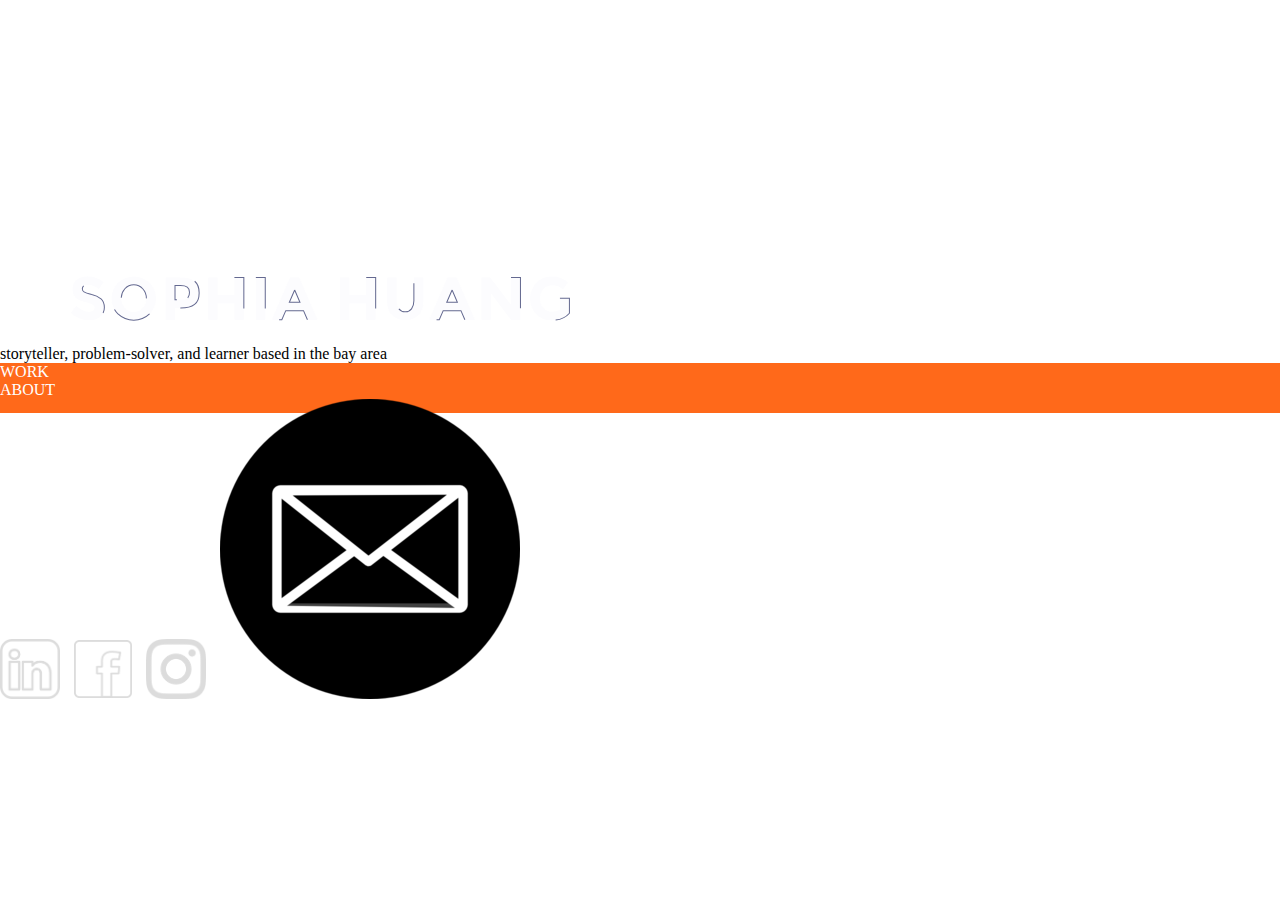
==== commit c17da661: "website redesign: first draft" ====
--- a/index.html
+++ b/index.html
@@ -9,105 +9,44 @@
 </head>
 
 <body>
+	<div id="title-container">
+		<svg id="Layer_1" xmlns="http://www.w3.org/2000/svg" viewBox="0 0 495.58 44.38">
+			<title>sophiahuang</title>
+				<path class="cls-1" d="M90,355.43a3.62,3.62,0,0,0-1.35,2.94,3.32,3.32,0,0,0,1.65,2.91q1.65,1.08,7.62,2.55a21.47,21.47,0,0,1,9.27,4.41q3.3,2.94,3.3,8.58a11.33,11.33,0,0,1-4.23,9.15q-4.23,3.51-11.13,3.51-10,0-17.94-7.38l5.58-6.84q6.78,5.94,12.54,5.94a6.58,6.58,0,0,0,4.05-1.11,3.56,3.56,0,0,0,1.47-3,3.5,3.5,0,0,0-1.56-3,20.38,20.38,0,0,0-6.18-2.25q-7.32-1.74-10.71-4.53T79,358.55a10.86,10.86,0,0,1,4.29-9.21A17.26,17.26,0,0,1,94,346.1a25.76,25.76,0,0,1,8.4,1.44,22.51,22.51,0,0,1,7.32,4.08l-4.74,6.84a18.47,18.47,0,0,0-11.28-4.14A5.64,5.64,0,0,0,90,355.43Z" transform="translate(-76.48 -345.6)" style="fill:#fcfcfe;stroke:#646990"/>
+				<path class="cls-1" d="M155.3,383.21a22.85,22.85,0,0,1-31.32,0,21.94,21.94,0,0,1,0-30.9,22.85,22.85,0,0,1,31.32,0A21.95,21.95,0,0,1,155.3,383.21Zm-3.18-15.42a13.73,13.73,0,0,0-3.6-9.57,11.87,11.87,0,0,0-17.7,0,14.48,14.48,0,0,0,0,19.11,11.93,11.93,0,0,0,17.7,0A13.62,13.62,0,0,0,152.12,367.79Z" transform="translate(-76.48 -345.6)" style="fill:#fcfcfe;stroke:#646990"/>
+				<path class="cls-1" d="M200.06,350.81q4.41,3.75,4.41,11.52t-4.53,11.37q-4.53,3.6-13.83,3.6h-5.58V389h-9.36V347.06H186Q195.65,347.06,200.06,350.81Zm-6.87,16.5a8.06,8.06,0,0,0,1.68-5.52q0-3.63-2.19-5.16t-6.81-1.53h-5.34v14.1h6.3Q191.51,369.2,193.19,367.31Z" transform="translate(-76.48 -345.6)" style="fill:#fcfcfe;stroke:#646990"/>
+				<path class="cls-1" d="M239.41,347.06h9.36V389h-9.36V372.5H222.73V389h-9.36V347.06h9.36v17.52h16.68V347.06Z" transform="translate(-76.48 -345.6)" style="fill:#fcfcfe;stroke:#646990"/>
+				<path class="cls-1" d="M260.67,347.06H270V389h-9.36V347.06Z" transform="translate(-76.48 -345.6)" style="fill:#fcfcfe;stroke:#646990"/>
+				<path class="cls-1" d="M311.82,389l-3.9-9.06H290.34l-3.9,9.06h-10l18.12-41.94h9.06L321.78,389h-10Zm-12.66-29.46-5.28,12.18h10.5Z" transform="translate(-76.48 -345.6)" style="fill:#fcfcfe;stroke:#646990"/>
+				<path class="cls-1" d="M370.1,347.06h9.36V389H370.1V372.5H353.42V389h-9.36V347.06h9.36v17.52H370.1V347.06Z" transform="translate(-76.48 -345.6)" style="fill:#fcfcfe;stroke:#646990"/>
+				<path class="cls-1" d="M402.46,378.17a7.66,7.66,0,0,0,6.3,2.91,7.58,7.58,0,0,0,6.27-2.91q2.31-2.91,2.31-7.95V347.06h9.36v23.46q0,9.12-5,14a19.46,19.46,0,0,1-25.83,0q-5.07-4.92-5.07-14V347.06h9.36v23.16Q400.12,375.26,402.46,378.17Z" transform="translate(-76.48 -345.6)" style="fill:#fcfcfe;stroke:#646990"/>
+				<path class="cls-1" d="M467.89,389l-3.9-9.06H446.41l-3.9,9.06h-10l18.12-41.94h9.06L477.85,389h-10Zm-12.66-29.46-5.28,12.18h10.5Z" transform="translate(-76.48 -345.6)" style="fill:#fcfcfe;stroke:#646990"/>
+				<path class="cls-1" d="M513.63,347.06H523V389h-9.36l-20-26.28V389h-9.36V347.06H493l20.58,27v-27Z" transform="translate(-76.48 -345.6)" style="fill:#fcfcfe;stroke:#646990"/>
+				<path class="cls-1" d="M562.13,367.64h9.42v14.88q-6.24,7-17.28,7a21.33,21.33,0,0,1-15.51-6.12,22.17,22.17,0,0,1,.12-31,21.27,21.27,0,0,1,15.42-6.24A22.81,22.81,0,0,1,570,352l-4.86,7a18.56,18.56,0,0,0-5.19-3.39,13.94,13.94,0,0,0-5.13-.93,12.28,12.28,0,0,0-9,3.63,14.49,14.49,0,0,0-.15,19.08A11.33,11.33,0,0,0,554,381a16.07,16.07,0,0,0,8.1-1.86V367.64Z" transform="translate(-76.48 -345.6)" style="fill:#fcfcfe;stroke:#646990"/>
+		</svg>
+		<div id="title-subtitle">storyteller, problem-solver, and learner based in the bay area</div>
+	</div>
 
-		<div id="title-container">
-			<div id="title-box">
-				<!--<h1 id="title">SOPHIA HUANG</h1>-->
-				<svg id="Layer_1" xmlns="http://www.w3.org/2000/svg" viewBox="0 0 495.58 44.38">
-				  <title>sophiahuang</title>
-					  <path class="cls-1" d="M90,355.43a3.62,3.62,0,0,0-1.35,2.94,3.32,3.32,0,0,0,1.65,2.91q1.65,1.08,7.62,2.55a21.47,21.47,0,0,1,9.27,4.41q3.3,2.94,3.3,8.58a11.33,11.33,0,0,1-4.23,9.15q-4.23,3.51-11.13,3.51-10,0-17.94-7.38l5.58-6.84q6.78,5.94,12.54,5.94a6.58,6.58,0,0,0,4.05-1.11,3.56,3.56,0,0,0,1.47-3,3.5,3.5,0,0,0-1.56-3,20.38,20.38,0,0,0-6.18-2.25q-7.32-1.74-10.71-4.53T79,358.55a10.86,10.86,0,0,1,4.29-9.21A17.26,17.26,0,0,1,94,346.1a25.76,25.76,0,0,1,8.4,1.44,22.51,22.51,0,0,1,7.32,4.08l-4.74,6.84a18.47,18.47,0,0,0-11.28-4.14A5.64,5.64,0,0,0,90,355.43Z" transform="translate(-76.48 -345.6)" style="fill:#ff6d00;stroke:#2b2b2b"/>
-					  <path class="cls-1" d="M155.3,383.21a22.85,22.85,0,0,1-31.32,0,21.94,21.94,0,0,1,0-30.9,22.85,22.85,0,0,1,31.32,0A21.95,21.95,0,0,1,155.3,383.21Zm-3.18-15.42a13.73,13.73,0,0,0-3.6-9.57,11.87,11.87,0,0,0-17.7,0,14.48,14.48,0,0,0,0,19.11,11.93,11.93,0,0,0,17.7,0A13.62,13.62,0,0,0,152.12,367.79Z" transform="translate(-76.48 -345.6)" style="fill:#ff6d00;stroke:#2b2b2b"/>
-					  <path class="cls-1" d="M200.06,350.81q4.41,3.75,4.41,11.52t-4.53,11.37q-4.53,3.6-13.83,3.6h-5.58V389h-9.36V347.06H186Q195.65,347.06,200.06,350.81Zm-6.87,16.5a8.06,8.06,0,0,0,1.68-5.52q0-3.63-2.19-5.16t-6.81-1.53h-5.34v14.1h6.3Q191.51,369.2,193.19,367.31Z" transform="translate(-76.48 -345.6)" style="fill:#ff6d00;stroke:#2b2b2b"/>
-					  <path class="cls-1" d="M239.41,347.06h9.36V389h-9.36V372.5H222.73V389h-9.36V347.06h9.36v17.52h16.68V347.06Z" transform="translate(-76.48 -345.6)" style="fill:#ff6d00;stroke:#2b2b2b"/>
-					  <path class="cls-1" d="M260.67,347.06H270V389h-9.36V347.06Z" transform="translate(-76.48 -345.6)" style="fill:#ff6d00;stroke:#2b2b2b"/>
-					  <path class="cls-1" d="M311.82,389l-3.9-9.06H290.34l-3.9,9.06h-10l18.12-41.94h9.06L321.78,389h-10Zm-12.66-29.46-5.28,12.18h10.5Z" transform="translate(-76.48 -345.6)" style="fill:#ff6d00;stroke:#2b2b2b"/>
-					  <path class="cls-1" d="M370.1,347.06h9.36V389H370.1V372.5H353.42V389h-9.36V347.06h9.36v17.52H370.1V347.06Z" transform="translate(-76.48 -345.6)" style="fill:#fff3e0;stroke:#2b2b2b"/>
-					  <path class="cls-1" d="M402.46,378.17a7.66,7.66,0,0,0,6.3,2.91,7.58,7.58,0,0,0,6.27-2.91q2.31-2.91,2.31-7.95V347.06h9.36v23.46q0,9.12-5,14a19.46,19.46,0,0,1-25.83,0q-5.07-4.92-5.07-14V347.06h9.36v23.16Q400.12,375.26,402.46,378.17Z" transform="translate(-76.48 -345.6)" style="fill:#fff3e0;stroke:#2b2b2b"/>
-					  <path class="cls-1" d="M467.89,389l-3.9-9.06H446.41l-3.9,9.06h-10l18.12-41.94h9.06L477.85,389h-10Zm-12.66-29.46-5.28,12.18h10.5Z" transform="translate(-76.48 -345.6)" style="fill:#fff3e0;stroke:#2b2b2b"/>
-					  <path class="cls-1" d="M513.63,347.06H523V389h-9.36l-20-26.28V389h-9.36V347.06H493l20.58,27v-27Z" transform="translate(-76.48 -345.6)" style="fill:#fff3e0;stroke:#2b2b2b"/>
-					  <path class="cls-1" d="M562.13,367.64h9.42v14.88q-6.24,7-17.28,7a21.33,21.33,0,0,1-15.51-6.12,22.17,22.17,0,0,1,.12-31,21.27,21.27,0,0,1,15.42-6.24A22.81,22.81,0,0,1,570,352l-4.86,7a18.56,18.56,0,0,0-5.19-3.39,13.94,13.94,0,0,0-5.13-.93,12.28,12.28,0,0,0-9,3.63,14.49,14.49,0,0,0-.15,19.08A11.33,11.33,0,0,0,554,381a16.07,16.07,0,0,0,8.1-1.86V367.64Z" transform="translate(-76.48 -345.6)" style="fill:#fff3e0;stroke:#2b2b2b"/>
-				</svg>
-				<h4 id="subtitle">storyteller, problem-solver, and learner based in the bay area</h4>
-				<div class="rectangle-1"></div>
-				<img src="assets/img/sf-home-1.jpg" class="sf-home-1">
-			</div>
-			<div id="home-menu">
-				<ul>
-					<li><a href= "#work-container" class="link">work</a></li>
-					<li><a href= "#about-container" class="link">about</a></li>
-					<li><a href= "#contact-container" class="link">contact</a></li>
-				</ul>
-			</div>
-		</div>
-
-		<div id="navbar">
-			<a href= "#title-container">
-				<img src="assets/img/home-nav.png" class="home-nav">
-			</a>
-			<a href= "#work-container">
-				<img src="assets/img/work-nav.png" class="work-nav">
-			</a>
-			<a href= "#about-container">
-				<img src="assets/img/about-nav.png" class="about-nav">
-			</a>
-			<a href= "#contact-container">
-				<img src="assets/img/contact-nav.png" class="contact-nav">
-			</a>
-		</div>
-
-		<div id="work-container">
-			<div id="background-work">
-				<img src="assets/img/work.jpg" class="work">
-			</div>
-				<div id="work">WORK</div>
-				<div class="rectangle-2"></div>
-				<div id="work-description">My past experience is mainly in <b>marketing and strategy consulting</b>. I am always open to opportunities to hone and develop my interests!</div>
-				<div id="work-grid">
-					<img src="assets/img/intel.png" class="intel-pic">
-					<div class="intel">INTEL</div>
-					<div class="intel-intern">client solutions marketing intern<br>instagram editorial team strategist</div>
-					<img src="assets/img/pbl.png" class="pbl-pic">
-					<div class="pbl">BERKELEY PBL</div>
-					<div class="pbl-officer">marketing chair</div>
-					<img src="assets/img/linkedin.png" class="linkedin-pic">
-					<div class="linkedin">LINKEDIN</div>
-					<div class="linkedin-writer">linkedin writing contributor</div>
-				</div>
-			</div>
-		</div>
-
-		<div id="about-container">
-			<div id="background-about">
-				<img src="assets/img/profile photo.JPG" class="profile-photo">
-			</div>
-				<div id="about">ABOUT</div>
-				<div class="rectangle-5"></div>
-					<div id="about-description">Hi there! Nice to meet you. I'm <b>Sophia Huang</b>, a San Diegan who decided to venture north (a little bit). I'm a 2nd year student at UC Berkeley double majoring in Business Administration and Economics, with a concentration in Technology and Entrepreneurship. I'm interested in marketing, strategy, technology, and design.<br><br> In my free time, you'll probably find me chatting away at a boba tea shop or wandering around the Bay Area.</div>
-		</div>
-
-		<div id="contact-container">
-			<div id="contact-box">
-				<div id="contact">CONTACT</div>
-					<div id="contact-description">Let's travel new roads together!</div>
-				<div class="rectangle-6"></div>
-				<div id="email">EMAIL</div>
-					<div id="email-description">sophiah@berkeley.edu</div>
-				<div id="social-media">SOCIAL MEDIA</div>
-					<div id="social-media-description">
-						<a href= "https://www.linkedin.com/in/hellosophiahuang" target="_blank">
-							<img src="assets/img/linkedin-logo.png" class="linkedin-logo">
-						</a>
-						<a href= "https://www.facebook.com/sophia.huang.3720" target="_blank">
-							<img src="assets/img/facebook-logo.png" class="facebook-logo">
-						</a>
-						<a href= "https://www.instagram.com/eleven_eleven/" target="_blank">
-							<img src="assets/img/instagram-logo.png" class="instagram-logo">
-						</a>
-					</div>
-				</div>
-			</div>
-
-		</div>
+	<div id="navbar">
+		<a href="work.html">
+			<div class="navbar-item-1">WORK</div>
+		</a>
+		<a href="about.html">
+			<div class="navbar-item-2">ABOUT</div>
+		</a>
+		<a href= "https://www.linkedin.com/in/hellosophiahuang">
+			<img src="assets/img/linkedin-logo.png" class="linkedin-logo">
+		</a>
+		<a href= "https://www.facebook.com/sophia.huang.3720">
+			<img src="assets/img/facebook-logo.png" class="facebook-logo">
+		</a>
+		<a href= "https://www.instagram.com/eleven_eleven/">
+			<img src="assets/img/instagram-logo.png" class="instagram-logo">
+		</a>
+		<a href= "mailto:sophiah@berkeley.edu">
+			<img src="assets/img/email.png" class="email">
+		</a>
+	</div>
 
 	<script src="https://code.jquery.com/jquery-1.11.0.min.js"></script>
 	<script src="assets/script/script.js"></script>
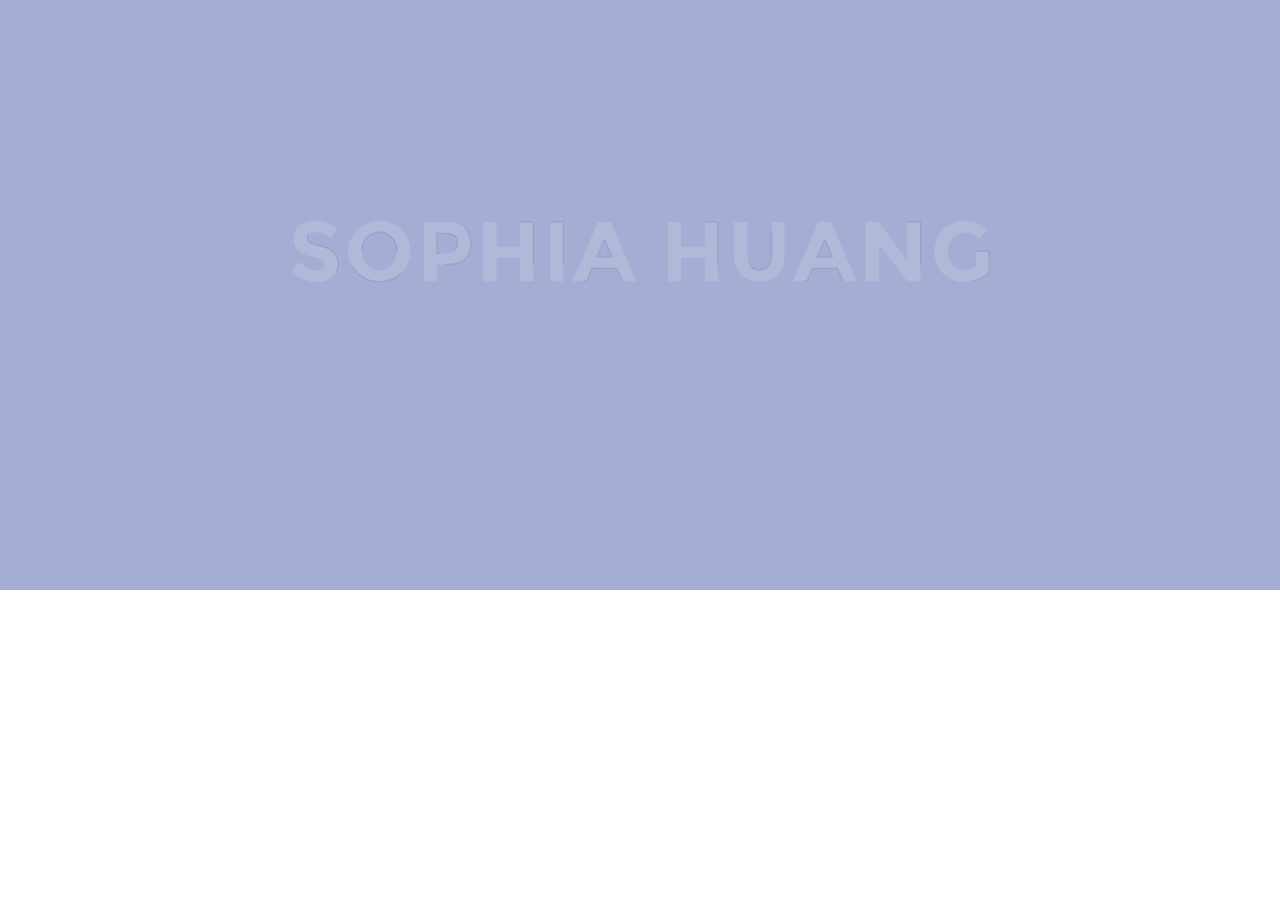
==== commit b2e4c79c: "draft 3" ====
--- a/index.html
+++ b/index.html
@@ -6,6 +6,7 @@
 <title>Sophia Huang</title>
 	<link rel="stylesheet" type="text/css" href="assets/css/style.css" />
 	<link href="https://fonts.googleapis.com/css?family=Montserrat:400,700|Open+Sans:300,400,600" rel="stylesheet">
+	<link rel="shortcut icon" type="image/x-icon" href="assets/img/favicon.ico" />
 </head>
 
 <body>
@@ -50,6 +51,17 @@
 
 	<script src="https://code.jquery.com/jquery-1.11.0.min.js"></script>
 	<script src="assets/script/script.js"></script>
+	<!--google-analytics-->
+	<script>
+	(function(i,s,o,g,r,a,m){i['GoogleAnalyticsObject']=r;i[r]=i[r]||function(){
+	(i[r].q=i[r].q||[]).push(arguments)},i[r].l=1*new Date();a=s.createElement(o),
+	m=s.getElementsByTagName(o)[0];a.async=1;a.src=g;m.parentNode.insertBefore(a,m)
+	})(window,document,'script','https://www.google-analytics.com/analytics.js','ga');
+
+	ga('create', 'UA-89031797-1', 'auto');
+	ga('send', 'pageview');
+
+	</script>
 
 </body>
 
--- a/assets/css/style.css
+++ b/assets/css/style.css
@@ -1,32 +1,26 @@
 body, html {
   margin: 0 auto;
+  width: 100%;
+  height: 100%;
 }
 
 #title-container {
 	position: relative;
   width: 100%;
-  height: 100%;
-}
-
-#title-box {
-  position: relative;
-  background-color: #FF6D00;
-  opacity: 70%;
-  width: 610px;
-  height: 525px;
-  margin: 8px;
-  margin-top: 8px;
-  margin-left: 13px;
+  height: 590px;
+  background-color: #a4add3;
 }
 
 #Layer_1 {
-  width: 500px;
+  width: 700px;
   padding: 20px;
-  margin-top: 20%;
+  margin-top: 200px;
+  margin-left: 270px;
   stroke-dasharray: 440;
   stroke-dashoffset: 400;
-	animation: dash 3.3s ease-in-out forwards;
-  animation-delay: 1s;
+	animation: dash 4.4s ease-in-out forwards;
+  animation-delay: 0.2s;
+  opacity: 0.15;
 }
 
 @keyframes dash {
@@ -43,488 +37,150 @@
   margin-left: 50px;
 }
 
-/*#title {
-  position: absolute;
-  font-family: 'Montserrat', sans-serif;
-  font-size: 50px;
-  font-weight: 700;
-  letter-spacing: 4px;
-  color: #FFF3E0;
-  margin-left: 75px;
-  padding-top: 135px;
-}*/
-
-#subtitle {
+#title-subtitle {
   position: absolute;
   font-family: 'Open Sans', sans-serif;
-  font-size: 18px;
+  font-size: 20px;
   font-weight: 300;
   font-style: italic;
   letter-spacing: 2px;
-  color: #FFF3E0;
+  color: #fcfcfe;
   width: 450px;
-  margin-left: 75px;
-  margin-top: 5px;
+  left: 50%;
+  text-align: center;
+  padding-top: 10px;
+  opacity: 0;
+  animation: fadeenter 2.5s forwards;
+  -webkit-animation: fadeenter 2.5s forwards;
+  -moz-animation: fadeenter 2.5s forwards;
+  -ms-animation: fadeenter 2.5s forwards;
+  animation-delay: 2s;
+  -webkit-animation-delay: 2s;
+  -moz-animation-delay: 2s;
+  -ms-animation-delay: 2s;
+  transform: translateX(-50%);
+  -webkit-transform: translateX(-50%);
+  -moz-transform: translateX(-50%);
+  -ms-transform: translateX(-50%);
 }
 
-.rectangle-1 {
-  position: absolute;
-  width: 75px;
-  height: 3px;
-  background-color: #FFF3E0;
-  margin-left: 75px;
-  margin-top: 90px;
+@keyframes fadeenter {
+100% {
+  opacity: 1;
+  }
 }
 
-.sf-home-1 {
+#navbar {
   position: absolute;
-  width: 610px;
-  height: 525px;
-  margin-left: 30px;
+  top: 3.5%;
+  left: 74%;
+  opacity: 0;
+  animation: fadeenter 2.5s forwards;
+  -webkit-animation: fadeenter 2.5s forwards;
+  -moz-animation: fadeenter 2.5s forwards;
+  -ms-animation: fadeenter 2.5s forwards;
+  animation-delay: 2s;
+  -webkit-animation-delay: 2s;
+  -moz-animation-delay: 2s;
+  -ms-animation-delay: 2s;
+  transform: translateX(-50%);
+  -webkit-transform: translateX(-50%);
+  -moz-transform: translateX(-50%);
+  -ms-transform: translateX(-50%);
 }
 
-#home-menu {
+.navbar-item-1 {
   position: absolute;
   font-family: 'Montserrat', sans-serif;
-  font-weight: 600;
   font-size: 14px;
   letter-spacing: 1px;
-	color: white;
-  margin-left: 48px;
-  margin-top: -210px;
+  margin-left: -20px;
+  display: inline-block;
+  opacity: 1;
 }
 
-#home-menu .link {
-  opacity: 1;
+.navbar-item-1:hover {
+  opacity: 0.6;
   transition: 0.1s;
-	-moz-transition: 0.1s;
-	-webkit-transition: 0.1s;
+  -moz-transition: 0.1s;
+  -webkit-transition: 0.1s;
 }
 
-#home-menu .link:hover {
-  opacity: 0.7
+.navbar-item-2 {
+  position: absolute;
+  font-family: 'Montserrat', sans-serif;
+  font-size: 14px;
+  letter-spacing: 1px;
+  margin-left: 70px;
+  display: inline-block;
+  opacity: 1;
 }
 
-ul {
-list-style-type: none;
+.navbar-item-2:hover {
+  opacity: 0.6;
+  transition: 0.1s;
+  -moz-transition: 0.1s;
+  -webkit-transition: 0.1s;
 }
 
 a {
   text-decoration: none;
-  color: white;
-}
-
-#navbar {
-  width: 100%;
-  height: 50px;
-  background-color: #ff691a;
-  display: inline-block;
-  top: 0;
-  z-index: 1000;
-}
-
-.home-nav {
-  width: 35px;
-  height: 35px;
-  margin-left: 489px;
-  padding-left: 20px;
-  padding-top: 7px;
-  opacity: 0.6;
-}
-
-.home-nav:hover {
-  opacity: 1;
-  transition: 0.5s;
-}
-
-.work-nav {
-  width: 35px;
-  height: 35px;
-  padding-left: 30px;
-  padding-top: 7px;
-  opacity: 0.6;
-}
-
-.work-nav:hover {
-  opacity: 1;
-  transition: 0.5s;
-}
-
-.about-nav {
-  width: 35px;
-  height: 35px;
-  padding-left: 30px;
-  padding-top: 7px;
-  opacity: 0.6;
-}
-
-.about-nav:hover {
-  opacity: 1;
-  transition: 0.5s;
-}
-
-.contact-nav {
-  width: 35px;
-  height: 35px;
-  padding-left: 30px;
-  padding-top: 7px;
-  opacity: 0.6;
-}
-
-.contact-nav:hover {
-  opacity: 1;
-  transition: 0.5s;
-}
-
-#work-container {
-	position: relative;
-  width: 100%;
-  height: 100%;
-  margin-top: 20;
-}
-
-#background-work {
-  position: relative;
-  width: 100%;
-  height: 100%;
-  margin-top: -36px;
-}
-
-.work {
-  width: 1263px;
-  height: 580px;
-  margin-top: 45px;
-}
-
-#work {
-  position: absolute;
-  font-family: 'Montserrat', sans-serif;
-  font-size: 50px;
-  font-weight: 700;
-  letter-spacing: 4px;
-  color: #fffbf5;
-  margin-left: 75px;
-  margin-top: -475px;
-  z-index: 6;
-}
-
-.rectangle-2 {
-  position: absolute;
-  width: 75px;
-  height: 3px;
-  background-color: #fffbf5;
-  margin-left: 75px;
-  margin-top: -380px;
-  z-index: 7;
-}
-
-#work-description {
-  position: absolute;
-  font-family: 'Open Sans', sans-serif;
-  font-weight: 300;
-  font-size: 16px;
-  letter-spacing: 1px;
-  color: #FFF3E0;
-  width: 500px;
-  margin-left: 75px;
-  margin-top: -350px;
-  z-index: 50;
-}
-
-#work-grid {
-  position: relative;
-  background: #fffbf5;
-  opacity: 0.8;
-  width: 570px;
-  height: 475px;
-  margin-left: 625px;
-  margin-top: -510px;
-  z-index: 7;
-}
-
-.intel-pic {
-  position: absolute;
-  width: auto;
-  height: 80px;
-  margin-top: 70px;
-  margin-left: 80px;
-  z-index: 8;
-}
-
-.intel {
-  position: absolute;
-  font-family: 'Montserrat', sans-serif;
-  font-weight: 700;
-  font-size: 18px;
-  letter-spacing: 2px;
-  width: 300px;
-  height: 300px;
-  background: #fffbf5;
-  color: #2b2b2b;
-  margin-top: 78px;
-  margin-left: 225px;
-  z-index: 8;
-}
-
-.intel-intern {
-  position: absolute;
-  font-family: 'Open Sans', sans-serif;
-  font-size: 14px;
-  font-weight: 400;
-  font-style: italic;
-  letter-spacing: 1px;
-  color: #2b2b2b;
-  margin-top: 107px;
-  margin-left: 225px;
-  z-index: 8;
-}
-
-.pbl-pic {
-  position: absolute;
-  width: auto;
-  height: 80px;
-  margin-top: 200px;
-  margin-left: 80px;
-  z-index: 8;
-}
-
-.pbl {
-  position: absolute;
-  font-family: 'Montserrat', sans-serif;
-  font-weight: 700;
-  font-size: 18px;
-  letter-spacing: 2px;
-  color: #2b2b2b;
-  margin-top: 219px;
-  margin-left: 225px;
-  z-index: 8;
-}
-
-.pbl-officer {
-  position: absolute;
-  font-family: 'Open Sans', sans-serif;
-  font-size: 14px;
-  font-weight: 400;
-  font-style: italic;
-  letter-spacing: 1px;
-  color: #2b2b2b;
-  margin-top: 248px;
-  margin-left: 225px;
-  z-index: 8;
-}
-
-.linkedin-pic {
-  position: absolute;
-  width: auto;
-  height: 80px;
-  margin-top: 350px;
-  margin-left: 93px;
-  z-index: 8;
-}
-
-.linkedin {
-  position: absolute;
-  font-family: 'Montserrat', sans-serif;
-  font-weight: 700;
-  font-size: 18px;
-  letter-spacing: 2px;
-  color: #2b2b2b;
-  margin-top: 366px;
-  margin-left: 225px;
-  z-index: 8;
-}
-
-.linkedin-writer {
-  position: absolute;
-  font-family: 'Open Sans', sans-serif;
-  font-size: 14px;
-  font-weight: 400;
-  font-style: italic;
-  letter-spacing: 1px;
-  color: #2b2b2b;
-  margin-top: 395px;
-  margin-left: 225px;
-  z-index: 8;
-}
-
-#about-container {
-	position: relative;
-  width: 1263px;
-  height: 550px;
-  margin-top: 40px;
-}
-
-#background-about {
-  position: relative;
-  margin-top: 40px;
-}
-
-.profile-photo {
-  width: 1263px;
-  height: 630px;
-  z-index: -50;
-}
-
-#about {
-  position: absolute;
-  font-family: 'Montserrat', sans-serif;
-  font-size: 50px;
-  font-weight: 700;
-  letter-spacing: 4px;
-  color: #FFF3E0;
-  margin-left: 75px;
-  margin-top: -495px;
-  z-index: 50;
-}
-
-.rectangle-5 {
-  position: absolute;
-  width: 75px;
-  height: 3px;
-  background-color: #FFF3E0;
-  margin-left: 75px;
-  margin-top: -400px;
-}
-
-#about-description {
-  position: absolute;
-  font-family: 'Open Sans', sans-serif;
-  font-weight: 300;
-  font-size: 16px;
-  letter-spacing: 1px;
-  color: #FFF3E0;
-  width: 500px;
-  margin-left: 75px;
-  margin-top: -370px;
-  z-index: 50;
-}
-
-#contact-container {
-	position: relative;
-  width: 100%;
-  height: 100%;
-  margin-top: 10px;
-}
-
-#contact-box {
-  position: relative;
-  background-color: #FF6D00;
-  opacity: 70%;
-  width: 1237px;
-  height: 520px;
-  margin: 10px;
-  margin-left: 13px;
-  margin-bottom: 10px;
-}
-
-#contact {
-  font-family: 'Montserrat', sans-serif;
-  font-size: 50px;
-  font-weight: 700;
-  letter-spacing: 4px;
-  color: #FFF3E0;
-  margin-left: 75px;
-  margin-top: 100px;
-  padding-top: 120px;
-}
-
-#contact-description {
-  font-family: 'Open Sans', sans-serif;
-  color: #FFF3E0;
-  font-size: 18px;
-  font-weight: 300;
-  font-style: italic;
-  letter-spacing: 2px;
-  margin-left: 75px;
-}
-
-.rectangle-6 {
-  position: absolute;
-  width: 75px;
-  height: 3px;
-  background-color: #FFF3E0;
-  margin-left: 75px;
-  margin-top: 40px;
-}
-
-#email {
-  color: #FFF3E0;
-  font-family: 'Montserrat', sans-serif;
-  font-weight: 600;
-  font-size: 20px;
-  margin-left: 75px;
-  padding-top: 60px;
-}
-
-#email-description {
-  color: #FFF3E0;
-  font-family: 'Open Sans', sans-serif;
-  font-weight: 300;
-  font-style: italic;
-  letter-spacing: 2px;
-  font-size: 16px;
-  margin-left: 75px;
-  padding-top: 3px;
-}
-
-#social-media {
-  color: #FFF3E0;
-  font-family: 'Montserrat', sans-serif;
-  font-weight: 600;
-  font-size: 20px;
-  margin-left: 75px;
-  padding-top: 15px;
-}
-
-#social-media-description {
-  color: #FFF3E0;
-  font-family: 'Open Sans', sans-serif;
-  font-weight: 300;
-  font-style: italic;
-  letter-spacing: 2px;
-  font-size: 16px;
-  margin-left: 75px;
-  padding-top: 10px;
-  cursor: pointer;
+  color: #3b3d54;
 }
 
 .linkedin-logo {
-  height: 60px;
-  width: 60px;
-  padding-right: 10px;
-  opacity: 0.7;
+  position: absolute;
+  width: 30px;
+  height: 30px;
+  margin-left: 170px;
+  margin-top: -9px;
+  opacity: 1;
 }
 
 .linkedin-logo:hover {
-  opacity: 1;
-  transition: 0.3s;
+  opacity: 0.6;
+  transition: 0.2s;
 }
 
 .facebook-logo {
-  height: 58px;
-  width: 58px;
-  padding-right: 10px;
-  padding-bottom: 1px;
-  opacity: 0.7;
+  position: absolute;
+  width: 37px;
+  height: 37px;
+  margin-left: 195px;
+  margin-top: -12px;
+  padding-left: 10px;
+  opacity: 1;
 }
 
 .facebook-logo:hover {
-  opacity: 1;
-  transition: 0.3s;
+  opacity: 0.6;
+  transition: 0.2s;
 }
 
 .instagram-logo {
-  height: 60px;
-  width: 60px;
-  padding-right: 10px;
-  opacity: 0.7;
+  position: absolute;
+  width: 32px;
+  height: 32px;
+  margin-left: 245px;
+  margin-top: -11px;
+  opacity: 1;
 }
 
 .instagram-logo:hover {
-  opacity: 1;
-  transition: 0.3s;
+  opacity: 0.6;
+  transition: 0.2s;
 }
 
-.navbar-fixed {
-  position: fixed;
+.email {
+  position: absolute;
+  width: 27px;
+  height: 27px;
+  margin-left: 285px;
+  margin-top: -8px;
+  opacity: 1;
 }
+
+.email:hover {
+  opacity: 0.6;
+  transition: 0.2s;
+}
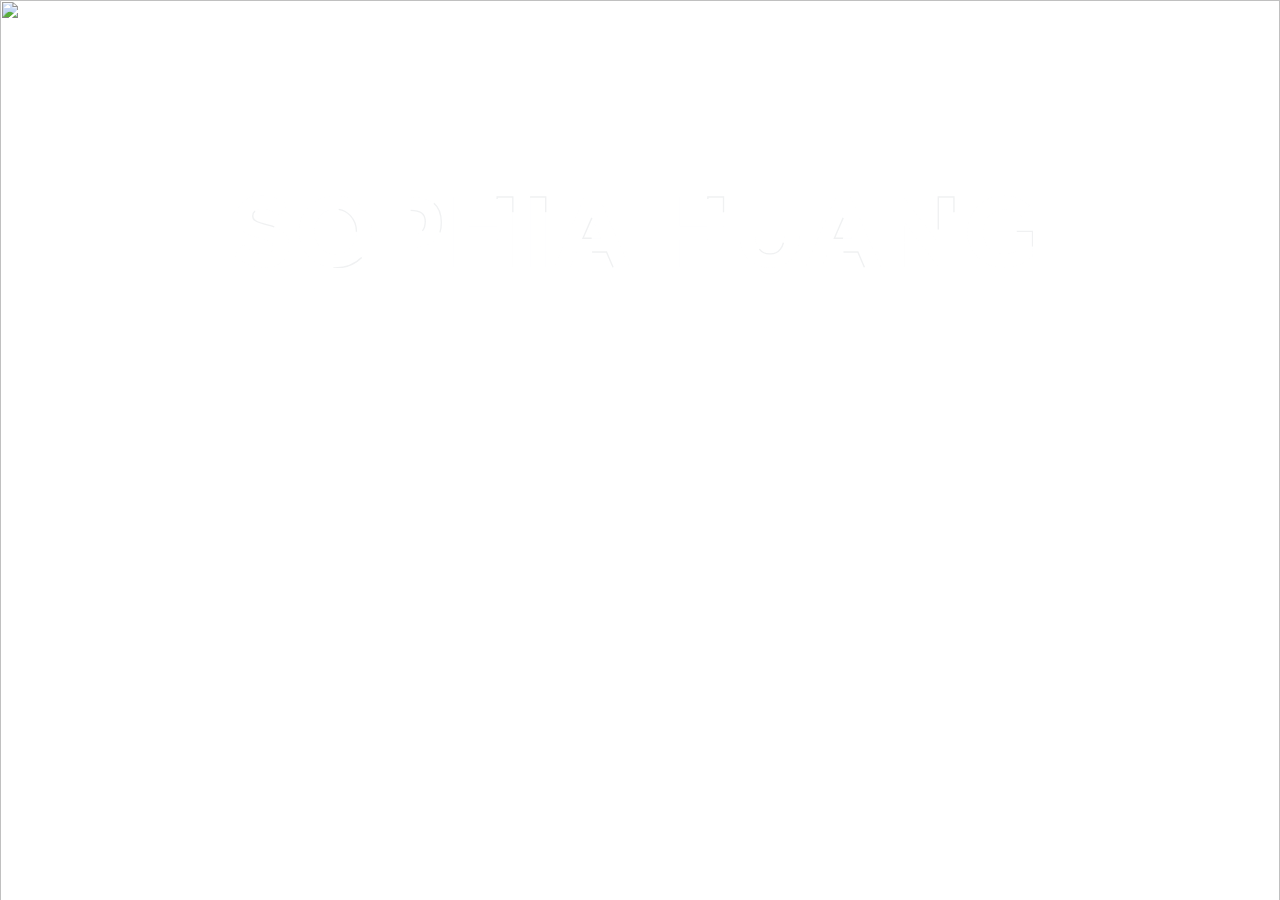
==== commit 1971a0a3: "NEW REDESIGN 12.24.17" ====
--- a/index.html
+++ b/index.html
@@ -5,47 +5,34 @@
 <head>
 <title>Sophia Huang</title>
 	<link rel="stylesheet" type="text/css" href="assets/css/style.css" />
-	<link href="https://fonts.googleapis.com/css?family=Montserrat:400,700|Open+Sans:300,400,600" rel="stylesheet">
+	<link href="https://fonts.googleapis.com/css?family=Lora:400,400i,700,700i|Montserrat" rel="stylesheet">
 	<link rel="shortcut icon" type="image/x-icon" href="assets/img/favicon.ico" />
 </head>
 
 <body>
 	<div id="title-container">
-		<svg id="Layer_1" xmlns="http://www.w3.org/2000/svg" viewBox="0 0 495.58 44.38">
+		<img src="assets/img/background-photo.png" class="background-photo">
+		<svg id="Layer_1" xmlns="http://www.w3.org/2000/svg" viewBox="0 0 1035.71 94.99">
 			<title>sophiahuang</title>
-				<path class="cls-1" d="M90,355.43a3.62,3.62,0,0,0-1.35,2.94,3.32,3.32,0,0,0,1.65,2.91q1.65,1.08,7.62,2.55a21.47,21.47,0,0,1,9.27,4.41q3.3,2.94,3.3,8.58a11.33,11.33,0,0,1-4.23,9.15q-4.23,3.51-11.13,3.51-10,0-17.94-7.38l5.58-6.84q6.78,5.94,12.54,5.94a6.58,6.58,0,0,0,4.05-1.11,3.56,3.56,0,0,0,1.47-3,3.5,3.5,0,0,0-1.56-3,20.38,20.38,0,0,0-6.18-2.25q-7.32-1.74-10.71-4.53T79,358.55a10.86,10.86,0,0,1,4.29-9.21A17.26,17.26,0,0,1,94,346.1a25.76,25.76,0,0,1,8.4,1.44,22.51,22.51,0,0,1,7.32,4.08l-4.74,6.84a18.47,18.47,0,0,0-11.28-4.14A5.64,5.64,0,0,0,90,355.43Z" transform="translate(-76.48 -345.6)" style="fill:#fcfcfe;stroke:#646990"/>
-				<path class="cls-1" d="M155.3,383.21a22.85,22.85,0,0,1-31.32,0,21.94,21.94,0,0,1,0-30.9,22.85,22.85,0,0,1,31.32,0A21.95,21.95,0,0,1,155.3,383.21Zm-3.18-15.42a13.73,13.73,0,0,0-3.6-9.57,11.87,11.87,0,0,0-17.7,0,14.48,14.48,0,0,0,0,19.11,11.93,11.93,0,0,0,17.7,0A13.62,13.62,0,0,0,152.12,367.79Z" transform="translate(-76.48 -345.6)" style="fill:#fcfcfe;stroke:#646990"/>
-				<path class="cls-1" d="M200.06,350.81q4.41,3.75,4.41,11.52t-4.53,11.37q-4.53,3.6-13.83,3.6h-5.58V389h-9.36V347.06H186Q195.65,347.06,200.06,350.81Zm-6.87,16.5a8.06,8.06,0,0,0,1.68-5.52q0-3.63-2.19-5.16t-6.81-1.53h-5.34v14.1h6.3Q191.51,369.2,193.19,367.31Z" transform="translate(-76.48 -345.6)" style="fill:#fcfcfe;stroke:#646990"/>
-				<path class="cls-1" d="M239.41,347.06h9.36V389h-9.36V372.5H222.73V389h-9.36V347.06h9.36v17.52h16.68V347.06Z" transform="translate(-76.48 -345.6)" style="fill:#fcfcfe;stroke:#646990"/>
-				<path class="cls-1" d="M260.67,347.06H270V389h-9.36V347.06Z" transform="translate(-76.48 -345.6)" style="fill:#fcfcfe;stroke:#646990"/>
-				<path class="cls-1" d="M311.82,389l-3.9-9.06H290.34l-3.9,9.06h-10l18.12-41.94h9.06L321.78,389h-10Zm-12.66-29.46-5.28,12.18h10.5Z" transform="translate(-76.48 -345.6)" style="fill:#fcfcfe;stroke:#646990"/>
-				<path class="cls-1" d="M370.1,347.06h9.36V389H370.1V372.5H353.42V389h-9.36V347.06h9.36v17.52H370.1V347.06Z" transform="translate(-76.48 -345.6)" style="fill:#fcfcfe;stroke:#646990"/>
-				<path class="cls-1" d="M402.46,378.17a7.66,7.66,0,0,0,6.3,2.91,7.58,7.58,0,0,0,6.27-2.91q2.31-2.91,2.31-7.95V347.06h9.36v23.46q0,9.12-5,14a19.46,19.46,0,0,1-25.83,0q-5.07-4.92-5.07-14V347.06h9.36v23.16Q400.12,375.26,402.46,378.17Z" transform="translate(-76.48 -345.6)" style="fill:#fcfcfe;stroke:#646990"/>
-				<path class="cls-1" d="M467.89,389l-3.9-9.06H446.41l-3.9,9.06h-10l18.12-41.94h9.06L477.85,389h-10Zm-12.66-29.46-5.28,12.18h10.5Z" transform="translate(-76.48 -345.6)" style="fill:#fcfcfe;stroke:#646990"/>
-				<path class="cls-1" d="M513.63,347.06H523V389h-9.36l-20-26.28V389h-9.36V347.06H493l20.58,27v-27Z" transform="translate(-76.48 -345.6)" style="fill:#fcfcfe;stroke:#646990"/>
-				<path class="cls-1" d="M562.13,367.64h9.42v14.88q-6.24,7-17.28,7a21.33,21.33,0,0,1-15.51-6.12,22.17,22.17,0,0,1,.12-31,21.27,21.27,0,0,1,15.42-6.24A22.81,22.81,0,0,1,570,352l-4.86,7a18.56,18.56,0,0,0-5.19-3.39,13.94,13.94,0,0,0-5.13-.93,12.28,12.28,0,0,0-9,3.63,14.49,14.49,0,0,0-.15,19.08A11.33,11.33,0,0,0,554,381a16.07,16.07,0,0,0,8.1-1.86V367.64Z" transform="translate(-76.48 -345.6)" style="fill:#fcfcfe;stroke:#646990"/>
+				<path class="cls-1" d="M28.44,20.72a7.82,7.82,0,0,0-2.93,6.36,7.19,7.19,0,0,0,3.58,6.31q3.57,2.34,16.51,5.53t20.08,9.55q7.16,6.38,7.15,18.59a24.51,24.51,0,0,1-9.16,19.82q-9.16,7.62-24.12,7.61Q18,94.49.68,78.5L12.77,63.68Q27.47,76.55,40,76.55q5.58,0,8.77-2.4a7.74,7.74,0,0,0,3.19-6.5,7.56,7.56,0,0,0-3.39-6.5q-3.37-2.41-13.39-4.88-15.86-3.77-23.2-9.81t-7.35-19q0-12.94,9.3-20t23.2-7A55.87,55.87,0,0,1,55.29,3.62a48.75,48.75,0,0,1,15.85,8.84L60.87,27.28q-11.82-9-24.44-9Q31.36,18.31,28.44,20.72Z"style="fill:#fcfcfe;stroke:#99A2A9"/>
+				<path class="cls-1" d="M166.56,80.91q-13.77,13.45-33.93,13.45T98.7,80.91Q84.93,67.46,84.92,47.43T98.7,14Q112.49.5,132.63.5T166.56,14q13.78,13.45,13.78,33.47T166.56,80.91ZM159.67,47.5a29.74,29.74,0,0,0-7.8-20.74,25.72,25.72,0,0,0-38.35,0,29.74,29.74,0,0,0-7.8,20.74,29.51,29.51,0,0,0,7.8,20.67,25.86,25.86,0,0,0,38.35,0A29.51,29.51,0,0,0,159.67,47.5Z"style="fill:#fcfcfe;stroke:#99A2A9"/>
+				<path class="cls-1" d="M260.1,10.71q9.56,8.12,9.55,25T259.84,60.3q-9.82,7.8-30,7.8H217.78V93.45H197.5V2.58h32.11Q250.54,2.58,260.1,10.71ZM245.21,46.46q3.64-4.1,3.64-12t-4.74-11.18Q239.36,20,229.35,20H217.78V50.55h13.65Q241.57,50.55,245.21,46.46Z"style="fill:#fcfcfe;stroke:#99A2A9"/>
+				<path class="cls-1" d="M341.93,2.58h20.28V93.45H341.93V57.7H305.79V93.45H285.51V2.58h20.28v38h36.14Z"style="fill:#fcfcfe;stroke:#99A2A9"/>
+				<path class="cls-1" d="M384.57,2.58h20.28V93.45H384.57Z"style="fill:#fcfcfe;stroke:#99A2A9"/>
+				<path class="cls-1" d="M492,93.45,483.5,73.82H445.41L437,93.45H415.38L454.64,2.58h19.63l39.26,90.87ZM464.52,29.62,453.08,56h22.75Z"style="fill:#fcfcfe;stroke:#99A2A9"/>
+				<path class="cls-1" d="M614.8,2.58h20.28V93.45H614.8V57.7H578.66V93.45H558.38V2.58h20.28v38H614.8Z"style="fill:#fcfcfe;stroke:#99A2A9"/>
+				<path class="cls-1" d="M681.49,70a16.61,16.61,0,0,0,13.65,6.3A16.42,16.42,0,0,0,708.72,70q5-6.31,5-17.23V2.58H734V53.41q0,19.75-10.92,30.36t-28,10.59q-17,0-28-10.66t-11-30.29V2.58h20.28V52.76Q676.42,63.68,681.49,70Z"style="fill:#fcfcfe;stroke:#99A2A9"/>
+				<path class="cls-1" d="M817.47,93.45,809,73.82H770.93l-8.45,19.63H740.9L780.16,2.58h19.63l39.26,90.87ZM790,29.62,778.6,56h22.75Z"style="fill:#fcfcfe;stroke:#99A2A9"/>
+				<path class="cls-1" d="M913.15,2.58h20.28V93.45H913.15L869.86,36.51V93.45H849.58V2.58h19l44.59,58.5Z"style="fill:#fcfcfe;stroke:#99A2A9"/>
+				<path class="cls-1" d="M1014.8,47.17h20.41V79.41q-13.51,15.07-37.44,15.08-20,0-33.6-13.26T950.58,47.75q0-20.2,13.85-33.73A46.09,46.09,0,0,1,997.84.5a49.41,49.41,0,0,1,34,12.87L1021.3,28.58a40.08,40.08,0,0,0-11.24-7.34,30.06,30.06,0,0,0-11.12-2,26.64,26.64,0,0,0-19.5,7.86q-7.92,7.88-7.93,20.74t7.61,20.6a24.54,24.54,0,0,0,18.13,7.74q10.53,0,17.55-4Z"style="fill:#fcfcfe;stroke:#99A2A9"/></g></g>
 		</svg>
-		<div id="title-subtitle">storyteller, problem-solver, and learner based in the bay area</div>
+				<!--<path class="cls-1" d="M562.13,367.64h9.42v14.88q-6.24,7-17.28,7a21.33,21.33,0,0,1-15.51-6.12,22.17,22.17,0,0,1,.12-31,21.27,21.27,0,0,1,15.42-6.24A22.81,22.81,0,0,1,570,352l-4.86,7a18.56,18.56,0,0,0-5.19-3.39,13.94,13.94,0,0,0-5.13-.93,12.28,12.28,0,0,0-9,3.63,14.49,14.49,0,0,0-.15,19.08A11.33,11.33,0,0,0,554,381a16.07,16.07,0,0,0,8.1-1.86V367.64Z" transform="translate(-76.48 -345.6)" style="fill:#fcfcfe;stroke:#646990"/>-->
+		<div id="title-subtitle">storyteller. problem-solver. learner.</div>
 	</div>
 
-	<div id="navbar">
+	<div id="enter">
 		<a href="work.html">
-			<div class="navbar-item-1">WORK</div>
-		</a>
-		<a href="about.html">
-			<div class="navbar-item-2">ABOUT</div>
-		</a>
-		<a href= "https://www.linkedin.com/in/hellosophiahuang">
-			<img src="assets/img/linkedin-logo.png" class="linkedin-logo">
-		</a>
-		<a href= "https://www.facebook.com/sophia.huang.3720">
-			<img src="assets/img/facebook-logo.png" class="facebook-logo">
-		</a>
-		<a href= "https://www.instagram.com/eleven_eleven/">
-			<img src="assets/img/instagram-logo.png" class="instagram-logo">
-		</a>
-		<a href= "mailto:sophiah@berkeley.edu">
-			<img src="assets/img/email.png" class="email">
+			<div class="enter-item-1">enter</div>
 		</a>
 	</div>
 
--- a/assets/css/style.css
+++ b/assets/css/style.css
@@ -4,22 +4,31 @@
   height: 100%;
 }
 
+.cls-1 {
+  stroke: #99A2A9;
+  stroke-width:1.75px;
+}
+
 #title-container {
 	position: relative;
   width: 100%;
-  height: 590px;
-  background-color: #a4add3;
+  height: 100%;
+}
+
+.background-photo {
+  position: fixed;
+  width: 100%;
+  height: 1500px;
 }
 
 #Layer_1 {
-  width: 700px;
+  width: 800px;
   padding: 20px;
-  margin-top: 200px;
-  margin-left: 270px;
-  stroke-dasharray: 440;
+  margin-top: 175px;
+  margin-left: 213px;  stroke-dasharray: 440;
   stroke-dashoffset: 400;
-	animation: dash 4.4s ease-in-out forwards;
-  animation-delay: 0.2s;
+	animation: dash 4.3s ease-in-out forwards;
+  animation-delay: 0.5s;
   opacity: 0.15;
 }
 
@@ -39,21 +48,20 @@
 
 #title-subtitle {
   position: absolute;
-  font-family: 'Open Sans', sans-serif;
+  font-family: 'Montserrat', sans-serif;
   font-size: 20px;
-  font-weight: 300;
-  font-style: italic;
-  letter-spacing: 2px;
-  color: #fcfcfe;
-  width: 450px;
+  font-style: 500;
+  letter-spacing: 1px;
+  color: #99A2A9;
+  width: 550px;
   left: 50%;
   text-align: center;
-  padding-top: 10px;
+  padding-top: -3px;
   opacity: 0;
-  animation: fadeenter 2.5s forwards;
-  -webkit-animation: fadeenter 2.5s forwards;
-  -moz-animation: fadeenter 2.5s forwards;
-  -ms-animation: fadeenter 2.5s forwards;
+  animation: fadeenter 3.5s forwards;
+  -webkit-animation: fadeenter 3.5s forwards;
+  -moz-animation: fadeenter 3.5s forwards;
+  -ms-animation: fadeenter 3.5s forwards;
   animation-delay: 2s;
   -webkit-animation-delay: 2s;
   -moz-animation-delay: 2s;
@@ -70,10 +78,10 @@
   }
 }
 
-#navbar {
+#enter {
   position: absolute;
-  top: 3.5%;
-  left: 74%;
+  top: 64%;
+  left: 50%;
   opacity: 0;
   animation: fadeenter 2.5s forwards;
   -webkit-animation: fadeenter 2.5s forwards;
@@ -89,98 +97,38 @@
   -ms-transform: translateX(-50%);
 }
 
-.navbar-item-1 {
+.enter-item-1 {
   position: absolute;
-  font-family: 'Montserrat', sans-serif;
-  font-size: 14px;
+  font-family: 'Lora', serif;
+  font-size: 20px;
+  letter-spacing: 2px;
+  font-style: italic;
+  font-weight: bold;
+  text-align: center;
+  top: auto;
+  color: #fcfcfe;
+  font-weight: 500;
   letter-spacing: 1px;
-  margin-left: -20px;
-  display: inline-block;
+  margin-left: -100px;
   opacity: 1;
+  outline-color: #fcfcfe;
+  outline-width: 2.85px;
+  outline-style: solid;
+  width: 200px;
+  height: 40px;
+  padding-top: 12px;
+  -webkit-transition: all 0.4s ease-in-out;
+  -moz-transition: all 0.4s ease-in-out;
+  -ms-transition: all 0.4s ease-in-out;
+  -o-transition: all 0.4s ease-in-out;
 }
 
-.navbar-item-1:hover {
-  opacity: 0.6;
-  transition: 0.1s;
-  -moz-transition: 0.1s;
-  -webkit-transition: 0.1s;
-}
-
-.navbar-item-2 {
-  position: absolute;
-  font-family: 'Montserrat', sans-serif;
-  font-size: 14px;
-  letter-spacing: 1px;
-  margin-left: 70px;
-  display: inline-block;
-  opacity: 1;
-}
-
-.navbar-item-2:hover {
-  opacity: 0.6;
-  transition: 0.1s;
-  -moz-transition: 0.1s;
-  -webkit-transition: 0.1s;
+.enter-item-1:hover {
+  color: #99A2A9;
+  background-color: #fcfcfe;
+  opacity: 0.7;
 }
 
 a {
   text-decoration: none;
-  color: #3b3d54;
 }
-
-.linkedin-logo {
-  position: absolute;
-  width: 30px;
-  height: 30px;
-  margin-left: 170px;
-  margin-top: -9px;
-  opacity: 1;
-}
-
-.linkedin-logo:hover {
-  opacity: 0.6;
-  transition: 0.2s;
-}
-
-.facebook-logo {
-  position: absolute;
-  width: 37px;
-  height: 37px;
-  margin-left: 195px;
-  margin-top: -12px;
-  padding-left: 10px;
-  opacity: 1;
-}
-
-.facebook-logo:hover {
-  opacity: 0.6;
-  transition: 0.2s;
-}
-
-.instagram-logo {
-  position: absolute;
-  width: 32px;
-  height: 32px;
-  margin-left: 245px;
-  margin-top: -11px;
-  opacity: 1;
-}
-
-.instagram-logo:hover {
-  opacity: 0.6;
-  transition: 0.2s;
-}
-
-.email {
-  position: absolute;
-  width: 27px;
-  height: 27px;
-  margin-left: 285px;
-  margin-top: -8px;
-  opacity: 1;
-}
-
-.email:hover {
-  opacity: 0.6;
-  transition: 0.2s;
-}
